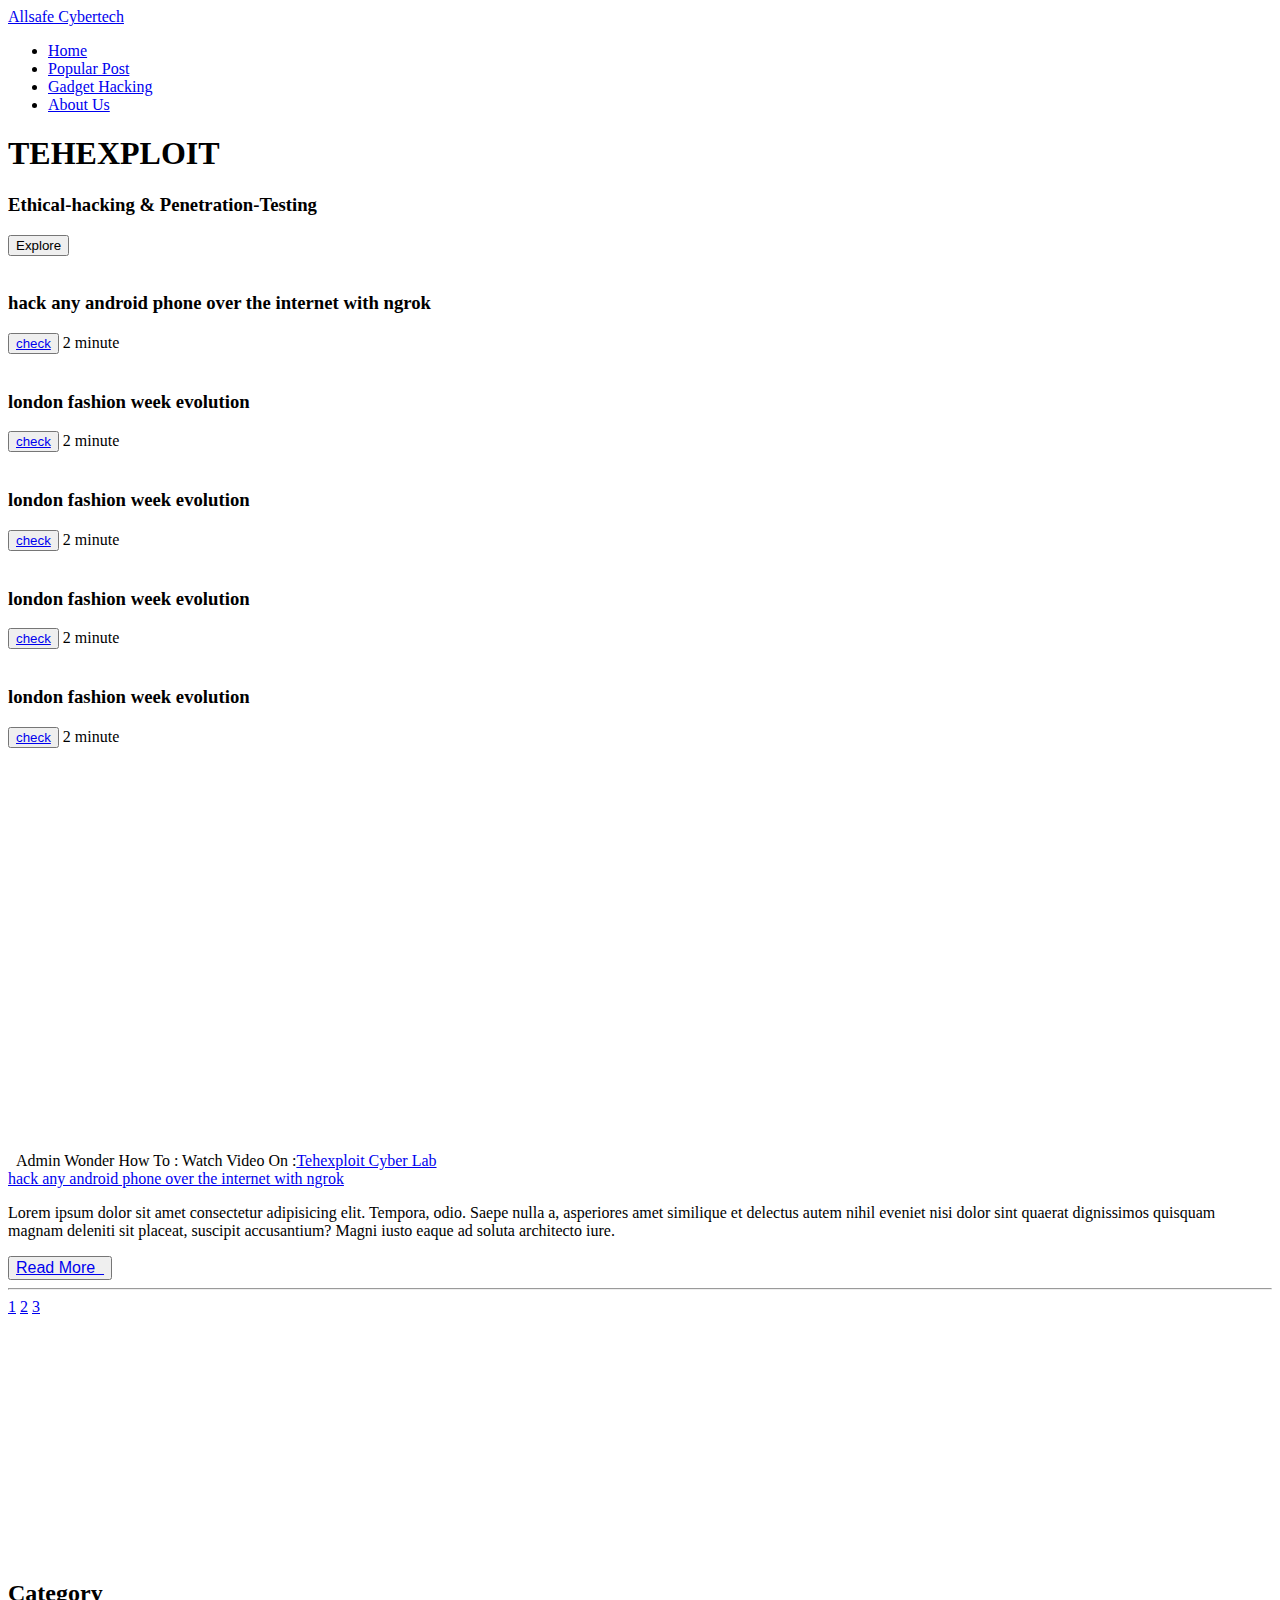
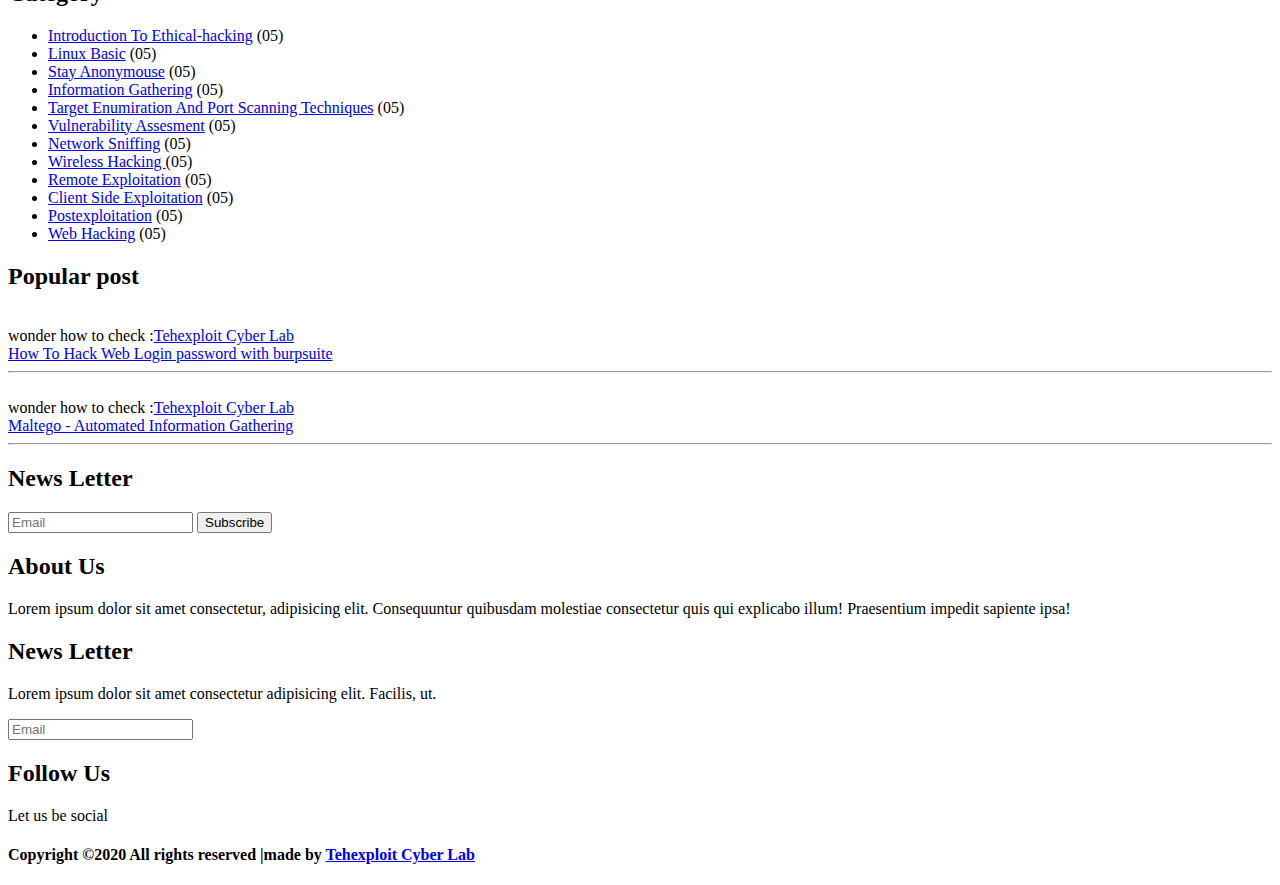
==== index.html @ 43267af2 "Add files via upload" ====
<!DOCTYPE html>
<html lang="en" dir="ltr">
  <head>
    <meta charset="utf-8">
    <meta name="viewport" content="width=device-width, initial-scale=1.0">
    <meta http-equiv="X-UA-Compatible" content="ie=edge">
    <meta name="fo-verify" content="7abdba86-5159-439b-ab2d-9c68c20a47df">
  	<title>Ethical-Penetration</title>
   <!-- <script type="text/javascript">
    var adfly_id = 23402023;
    var adfly_advert = 'int';
    var frequency_cap = 5;
    var frequency_delay = 5;
    var init_delay = 3;
    var popunder = true;
</script>-->
<!-- <script src="https://cdn.adf.ly/js/entry.js"></script>--->

    <!-- font awesome icon -->
    <link rel="stylesheet" href="./css/all.css">

    <!-- owl carousel -->
    <link rel="stylesheet" href="./css/owl.carousel.min.css">
    <link rel="stylesheet" href="./css/owl.theme.default.min.css">

       <!-- AOS library-->
    <link rel="stylesheet" href="./css/aos.css">
          <!-- AOS library -->

    <!-- custom styling -->
    <link rel="stylesheet" href="css/style.css">
  </head>

  <body>

<!-- navigation -->

<nav class="nav">
  <div class="nav-menu flex-row">
    <div class="nav-brand">
      <a href="####" class="text-gray"> Allsafe Cybertech</a>
    </div>
    <div class="toggle-collapse">
      <div class="toggle-icons">
        <i class="fas fa-bars"></i>
      </div>
    </div>
    <div class="">
      <ul class="nav-items">
        <li class="nav-link">
          <a href="./index.html">Home</a>
        </li>
        <li class="nav-link">
          <a href="./Popular Post.html">Popular Post</a>
        </li>
        <li class="nav-link">
          <a href="./Gadget Hacking.html">Gadget Hacking</a>
        </li>
        <li class="nav-link">
          <a href="###">About Us</a>
        </li>

      </ul>
    </div>
    <div class="social text-gray">
      <a href="##"><i class="fab fa-facebook-f"></i></a>
      <a href="##"><i class="fab fa-twitter"></i></a>
      <a href="##"><i class="fab fa-instagram"></i></a>
      <a href="##"><i class="fab fa-youtube"></i></a>
    </div>
  </div>
</nav>

<!-- end navigation-->



<main>
<!-- main site section-->

  <!--site title-->

<section class="site-title">
  <div class="site-background" data-aos="fade-up" data-aos-delay="100">
    <h1>TEHEXPLOIT</h1>
    <h3>Ethical-hacking & Penetration-Testing</h3>
    <button class="btn" type="button" name="button">Explore</button>
  </div>
</section>

  <!--site title-->

  <!-- blog carousel-->

  <section>
    <div class="blog">
      <div class="container">
        <div class="owl-carousel owl-theme blog-post">
          <div class="blog-content" data-aos="fade-right" data-aos-delay="200">
            <img src="./assets/222.jpg" alt="">
            <div class="blog-title">
              <h3>hack any android phone over the internet with ngrok</h3>
              <button class="btn btn-blog" type="button" name="button"><a href="../www.Tehexploit.com/popular post/hack any android phone over the internet with ngrok.html">check</a></button>
              <span>2 minute</span>
            </div>
          </div>
          <div class="blog-content" data-aos="fade-right" data-aos-delay="200">
            <img src="./assets/apple.png" alt="">
            <div class="blog-title">
              <h3>london fashion week evolution</h3>
              <button class="btn btn-blog" type="button" name="button"><a href="../www.Tehexploit.com/popular post">check</a></button>
              <span>2 minute</span>
            </div>
          </div>
          <div class="blog-content" data-aos="fade-right" data-aos-delay="200">
            <img src="./assets/apple.png" alt="">
            <div class="blog-title">
              <h3>london fashion week evolution</h3>
              <button class="btn btn-blog" type="button" name="button"><a href="../www.Tehexploit.com/popular post">check</a></button>
              <span>2 minute</span>
            </div>
          </div>
          <div class="blog-content" data-aos="fade-right" data-aos-delay="200">
            <img src="./assets/apple.png" alt="">
            <div class="blog-title">
              <h3>london fashion week evolution</h3>
              <button class="btn btn-blog" type="button" name="button"><a href="../www.Tehexploit.com/popular post">check</a></button>
              <span>2 minute</span>
            </div>
          </div>
          <div class="blog-content" data-aos="fade-right" data-aos-delay="200">
            <img src="./assets/apple.png" alt="">
            <div class="blog-title">
              <h3>london fashion week evolution</h3>
              <button class="btn btn-blog" type="button" name="button"><a href="../www.Tehexploit.com/popular post">check</a></button>
              <span>2 minute</span>
            </div>
          </div>
          <!-----<div class="blog-content" data-aos="fade-right" data-aos-delay="200">
            <img src="./assets/apple.png" alt="">
            <div class="blog-title">
              <h3>london fashion week evolution</h3>
              <button class="btn btn-blog" type="button" name="button"><a href="../www.Tehexploit.com/popular post">check</a></button>
              <span>2 minute</span>
            </div>
          </div>
          <div class="blog-content" data-aos="fade-right" data-aos-delay="200">
            <img src="./assets/apple.png" alt="">
            <div class="blog-title">
              <h3>london fashion week evolution</h3>
              <button class="btn btn-blog" type="button" name="button"><a href="../www.Tehexploit.com/popular post">check</a></button>
              <span>2 minute</span>
            </div>
          </div>----------------------------->
        </div>
        <div class="owl-navigation">
          <span class="owl-nav-prev"><i class="fas fa-long-arrow-alt-left"></i></span>
          <span class="owl-nav-next"><i class="fas fa-long-arrow-alt-right"></i></span>
        </div>
      </div>
    </div>
  </section>

  <!-- end blog carousel-->

  <!-------------------site content-->

  <section class="container">
    <div class="site-content">
      <div class="posts">
       <div class="post-content" data-aos="zoom-in" data-aos-delay="200">
         <div class="post-image">
           <div>
            <!--------<img src="./assets/111.jpg" class="img" alt="">------------>
            <iframe width="100%" height="400vh" src="https://www.youtube.com/embed/k6rZ6EYLwuI" frameborder="0" allow="accelerometer; autoplay; encrypted-media; gyroscope; picture-in-picture" allowfullscreen></iframe>
           </div>
           <div class="post-info flex-row">
            <span><i class="fas fa-user text-gray"></i>&nbsp;&nbsp;Admin</span>
            <span>Wonder How To : Watch Video On :<a href="https://www.youtube.com/channel/UCRQ6saeM1TpseITDvMnLBmg" target="blank">Tehexploit Cyber Lab <i class="fab fa-youtube"></i></a> </span>
           </div>
        </div>
        <div class="post-title">
          <a href="../www.Tehexploit.com/main post/hack any android phone over the internet with ngrok - Copy (2).html">hack any android phone over the internet with ngrok </a> 
          <P>Lorem ipsum dolor sit amet consectetur adipisicing elit. Tempora, odio. Saepe nulla a, 
            asperiores amet similique et delectus autem nihil eveniet nisi dolor sint quaerat dignissimos 
            quisquam magnam deleniti sit placeat, suscipit accusantium? Magni iusto eaque ad soluta architecto iure.
          </P>
          <button class="btn post-btn"><a href="../www.Tehexploit.com/main post/hack any android phone over the internet with ngrok - Copy (2).html" style="font-size: 1rem;">Read More &nbsp; <i class="fas fa-arrow-right"></i></a></button>
        </div>
       </div>
       <hr>
       <div class="pagination">
         <a href="##############"><i class="fas fa-chevron-left"></i></a>
         <a href="###################" class="pages">1</a>
         <a href="######################" class="pages">2</a>
         <a href="##################" class="pages">3</a>
         <a href="####################"><i class="fas fa-chevron-right"></i></a>
       </div>
        <iframe style="width:120px;height:240px;" marginwidth="0" marginheight="0" scrolling="no" frameborder="0" src="//ws-na.amazon-adsystem.com/widgets/q?ServiceVersion=20070822&OneJS=1&Operation=GetAdHtml&MarketPlace=US&source=ac&ref=tf_til&ad_type=product_link&tracking_id=tehexploit-20&marketplace=amazon&region=US&placement=B01NA80JML&asins=B01NA80JML&linkId=f169250d223e73e5025ab725f69798c5&show_border=true&link_opens_in_new_window=true&price_color=333333&title_color=0066c0&bg_color=ffffff">
    </iframe>
      </div>
      
      <aside class="sidebar">
       <div class="category">
         <h2>Category</h2>
         <ul class="category-list">
           <li class="list-items">
            <a href="./introduction to hacking.html">Introduction To Ethical-hacking</a>
            <span>(05)</span>
          </li>
           <li class="list-items" data-aos="fade-left" data-aos-delay="100">
             <a href="./linux basic.html">Linux Basic</a>
             <span>(05)</span>
           </li>
           <li class="list-items"  data-aos="fade-left" data-aos-delay="200">
             <a href="./stay anonymous.html">Stay Anonymouse</a>
             <span>(05)</span>
           </li>
           <li class="list-items"  data-aos="fade-left" data-aos-delay="300">
             <a href="./information gathering.html">Information Gathering</a>
             <span>(05)</span>
           </li>
           <li class="list-items"  data-aos="fade-left" data-aos-delay="400">
             <a href="./target enumeration and port scanning techniques.html">Target Enumiration And Port Scanning Techniques</a>
             <span>(05)</span>
           </li>
           <li class="list-items"  data-aos="fade-left" data-aos-delay="500">
             <a href="./vulnerability assesment.html">Vulnerability Assesment</a>
             <span>(05)</span>
           </li>
           <li class="list-items"  data-aos="fade-left" data-aos-delay="500">
             <a href="./network sniffing.html">Network Sniffing</a>
             <span>(05)</span>
           </li>
           <li class="list-items"  data-aos="fade-left" data-aos-delay="500">
             <a href="./wireless hacking.html">Wireless Hacking </a>
             <span>(05)</span>
           </li>
           <li class="list-items"  data-aos="fade-left" data-aos-delay="500">
             <a href="./remote exploitation.html">Remote Exploitation</a>
             <span>(05)</span>
           </li>
           <li class="list-items"  data-aos="fade-left" data-aos-delay="500">
             <a href="./Client side attack.html">Client Side Exploitation</a>
             <span>(05)</span>
           </li>
           <li class="list-items"  data-aos="fade-left" data-aos-delay="500">
             <a href="./postexploitation.html">Postexploitation</a>
             <span>(05)</span>
           </li>
           <li class="list-items"  data-aos="fade-left" data-aos-delay="500">
             <a href="./web hacking.html">Web Hacking</a>
             <span>(05)</span>
           </li>
         </ul>
       </div>
       <div class="popular-post">
         <h2>Popular post</h2>
         <div class="post-content"  data-aos="flip-up" data-aos-delay="200">
          <div class="post-image">
            <div>
             <img src="./assets/111.jpg" class="img" alt="">
            </div>
            <div class="post-info flex-row">
              <span>wonder how to check :<a href="https://www.youtube.com/channel/UCRQ6saeM1TpseITDvMnLBmg" target="blank">Tehexploit Cyber Lab <i class="fab fa-youtube"></i></a> </span>
              <!------<span><i class="fas fa-calendar-alt text-gray">&nbsp;&nbsp;january 14,2020</i></span>
              <span>2 commments</span>----------->
            </div>
         </div>
         <div class="post-title">
           <a href="../www.Tehexploit.com/popular post/#">How To Hack Web Login password with burpsuite</a>
         </div>
        </div>
        <hr>
         <div class="post-content" data-aos="flip-up" data-aos-delay="200">
          <div class="post-image">
            <div>
             <img src="./assets/111.jpg" class="img" alt="">
            </div>
            <div class="post-info flex-row">
              <span>wonder how to check :<a href="https://www.youtube.com/channel/UCRQ6saeM1TpseITDvMnLBmg" target="blank">Tehexploit Cyber Lab <i class="fab fa-youtube"></i></a> </span>
              <!------<span><i class="fas fa-calendar-alt text-gray">&nbsp;&nbsp;january 14,2020</i></span>
              <span>2 commments</span>----------->
            </div>
         </div>
         <div class="post-title">
           <a href="../www.Tehexploit.com/popular post/#">Maltego - Automated Information Gathering</a>
         </div>
        </div>
        <hr>
        </div>
        <div class="newsletter" data-aos="fade-up" data-aos-delay="300">
          <h2>News Letter</h2>
          <div class="form-element">
           <input type="text" class="input-element" placeholder="Email">
           <button class="btn form-btn">Subscribe</button> 
          </div>
        </div> 
        <div id="amzn-assoc-ad-c5bdf389-83ca-4e3e-b3a1-3b0ad34e2121"></div><script async src="//z-na.amazon-adsystem.com/widgets/onejs?MarketPlace=US&adInstanceId=c5bdf389-83ca-4e3e-b3a1-3b0ad34e2121"></script>
        <!-------------<div class="popular-tags">
          <h2>Popular Tags</h2>
          <div class="tags flex-row">
            <span class="tag" data-aos="flip-up" data-aos-delay="100">sofware</span>
            <span class="tag" data-aos="flip-up" data-aos-delay="200">sofware</span>
            <span class="tag" data-aos="flip-up" data-aos-delay="300">sofware</span>
            <span class="tag" data-aos="flip-up" data-aos-delay="400">sofware</span>
            <span class="tag" data-aos="flip-up" data-aos-delay="500">sofware</span>
            <span class="tag" data-aos="flip-up" data-aos-delay="600">sofware</span>
          </div>--------------->
        </div>
      </aside>
    </div>
  </section>

</main>

<!-- end end main site section-->

<!------------footer-->

<footer class="footer">
  <div class="container">
    <div class="about-us" data-aos="flip-up" data-aos-delay="200">
     <h2> About Us</h2>
     <p>Lorem ipsum dolor sit amet consectetur, adipisicing elit. Consequuntur quibusdam molestiae consectetur quis qui explicabo illum! Praesentium impedit sapiente ipsa!</p>
    </div>
    <div class="newsletter">
      <h2>News Letter</h2>
      <p>Lorem ipsum dolor sit amet consectetur adipisicing elit. Facilis, ut.</p>
      <div class="form-element">
        <input type="text" placeholder="Email"><span class=""><i class="fas fa-chevron-right"></i></span>
      </div>
    </div>
    <!----------<div class="instagram" data-aos="flip-up" data-aos-delay="200">
      <h2>Instagram</h2>
      <div class="flex-row">
        <img src="./assets/3757c30a762387b.jpg" alt="">
        <img src="./assets/3757c30a762387b.jpg" alt="">
        <img src="./assets/3757c30a762387b.jpg" alt="">
      </div>
      <div class="flex-row">
        <img src="./assets/3757c30a762387b.jpg" alt="">
        <img src="./assets/3757c30a762387b.jpg" alt="">
        <img src="./assets/3757c30a762387b.jpg" alt="">
      </div>
    </div>--------->
    <div class="follow" data-aos="flip-up" data-aos-delay="200">
      <h2>Follow Us</h2>
      <p>Let us be social</p>
      <div>
        <i class="fab fa-facebook-f"></i>
        <i class="fab fa-youtube"></i>
        <i class="fab fa-instagram"></i>
        <i class="fab fa-twitter"></i>
      </div>
    </div>
  </div>
    <div class="rights flex-row">
      <h4 class="text-gray">
        Copyright ©2020 All rights reserved |made by 
        <a href="www.youtube.com/tehexploitcyberlab" target="blank">Tehexploit Cyber Lab <i class="fab fa-youtube"></i></a> 
      </h4>
    </div>
<div class="move-up">
  <span><i class="fas fa-arrow-circle-up fa-2x"></i></span>
</div>
</footer>

<!----------------------footer end-->
  <script type="text/javascript">
    var adfly_id = 23402023;
    var popunder_frequency_delay = 0;
    var adfly_google_compliant = false;
</script>
<script src="https://cdn.adf.ly/js/display.js"></script>
  
<!-------google AdSense------>
<script data-ad-client="ca-pub-3960976338779318" async src="https://pagead2.googlesyndication.com/pagead/js/adsbygoogle.js"></script>

<!-----------google AdSense--------->

<!--jquery library file-->
<script src="./js/jquery3.4.1.min.js" charset="utf-8"></script>

<!--owl carousele js-->
<script src="./js/owl.carousel.min.js"></script>

<!-- AOS library-->
<script src="./js/aos.js"></script>

<!-- custom javascript file-->
<script src="./js/main.js" charset="utf-8"></script>
  
  <script type="text/javascript">
    var ouo_token = '4rjrHTOi';
    var domains = ['depositfiles.com', 'rapidshare.com', 'uploading.com', 'uploadable.ch', 'letitbit.net', 'turbobit.net']; 
</script>
<script src="//cdn.ouo.io/js/full-page-script.js"></script>

  </body>
</html>
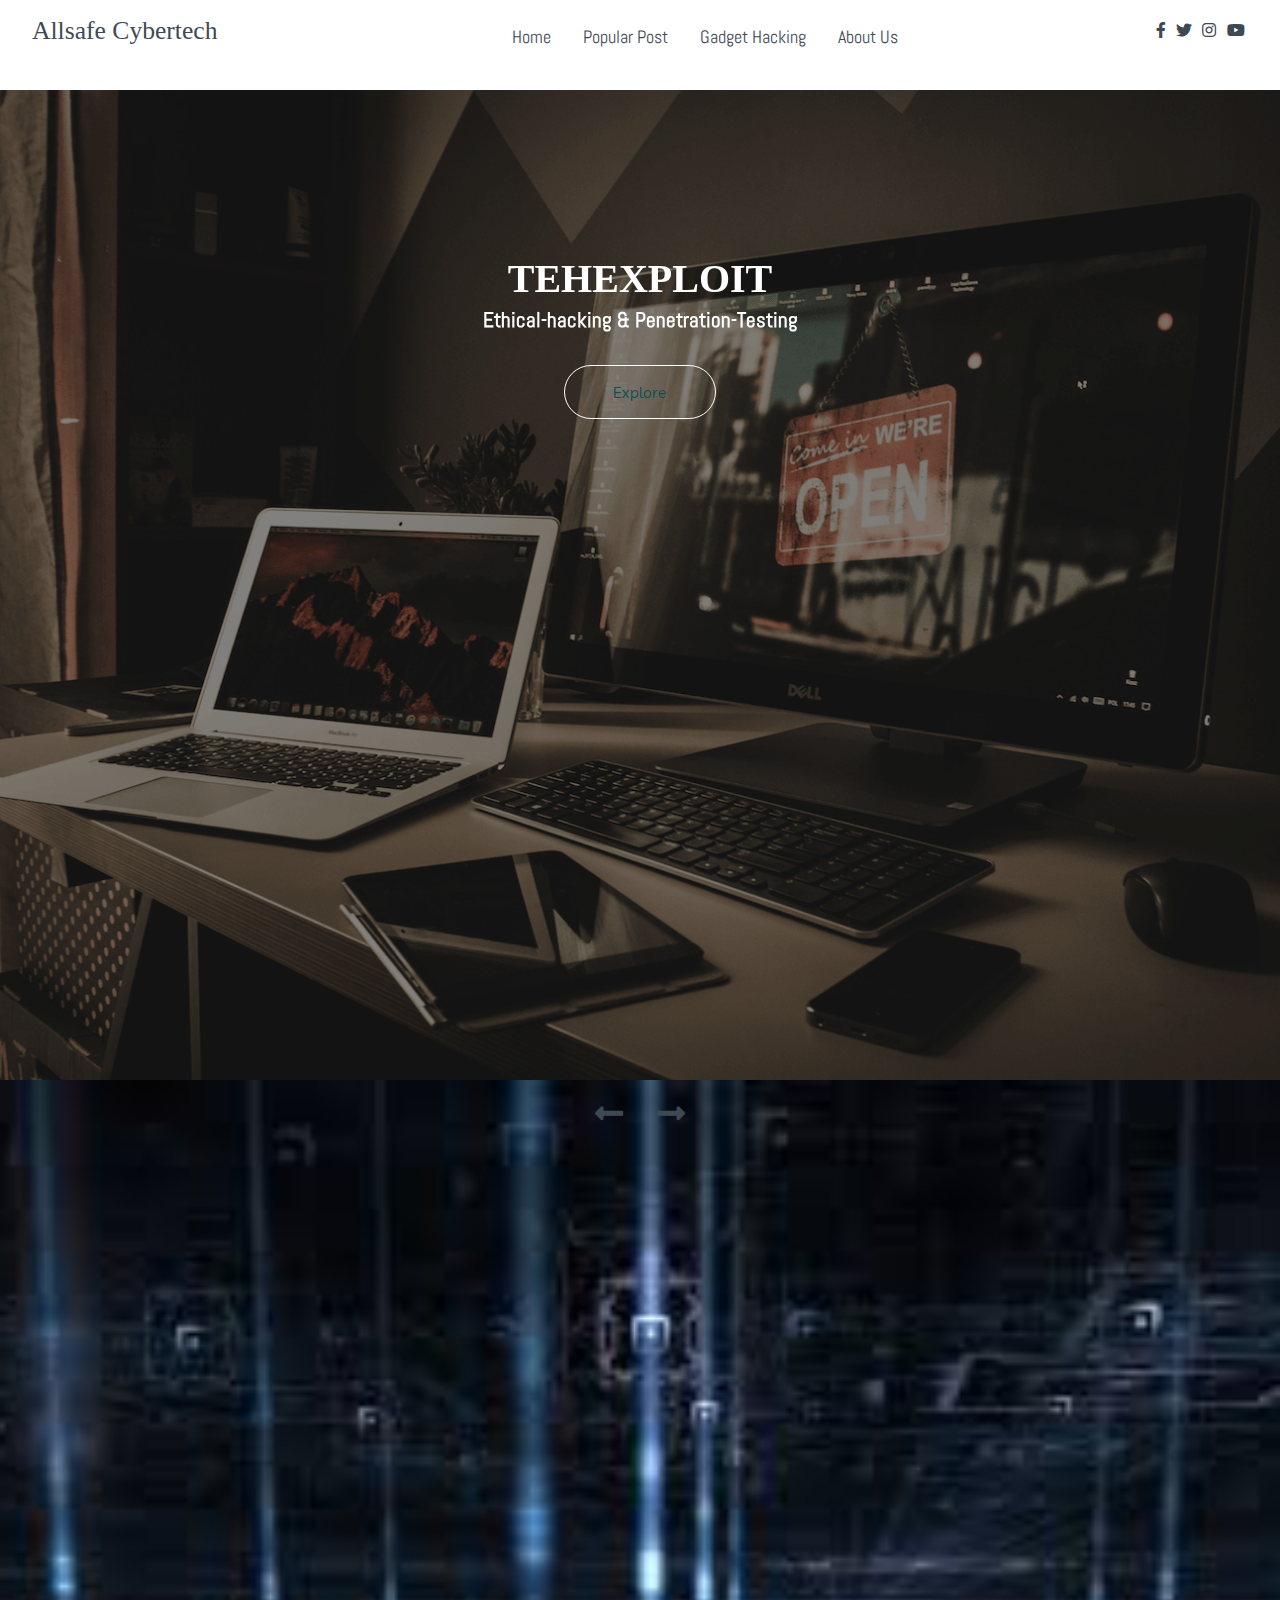
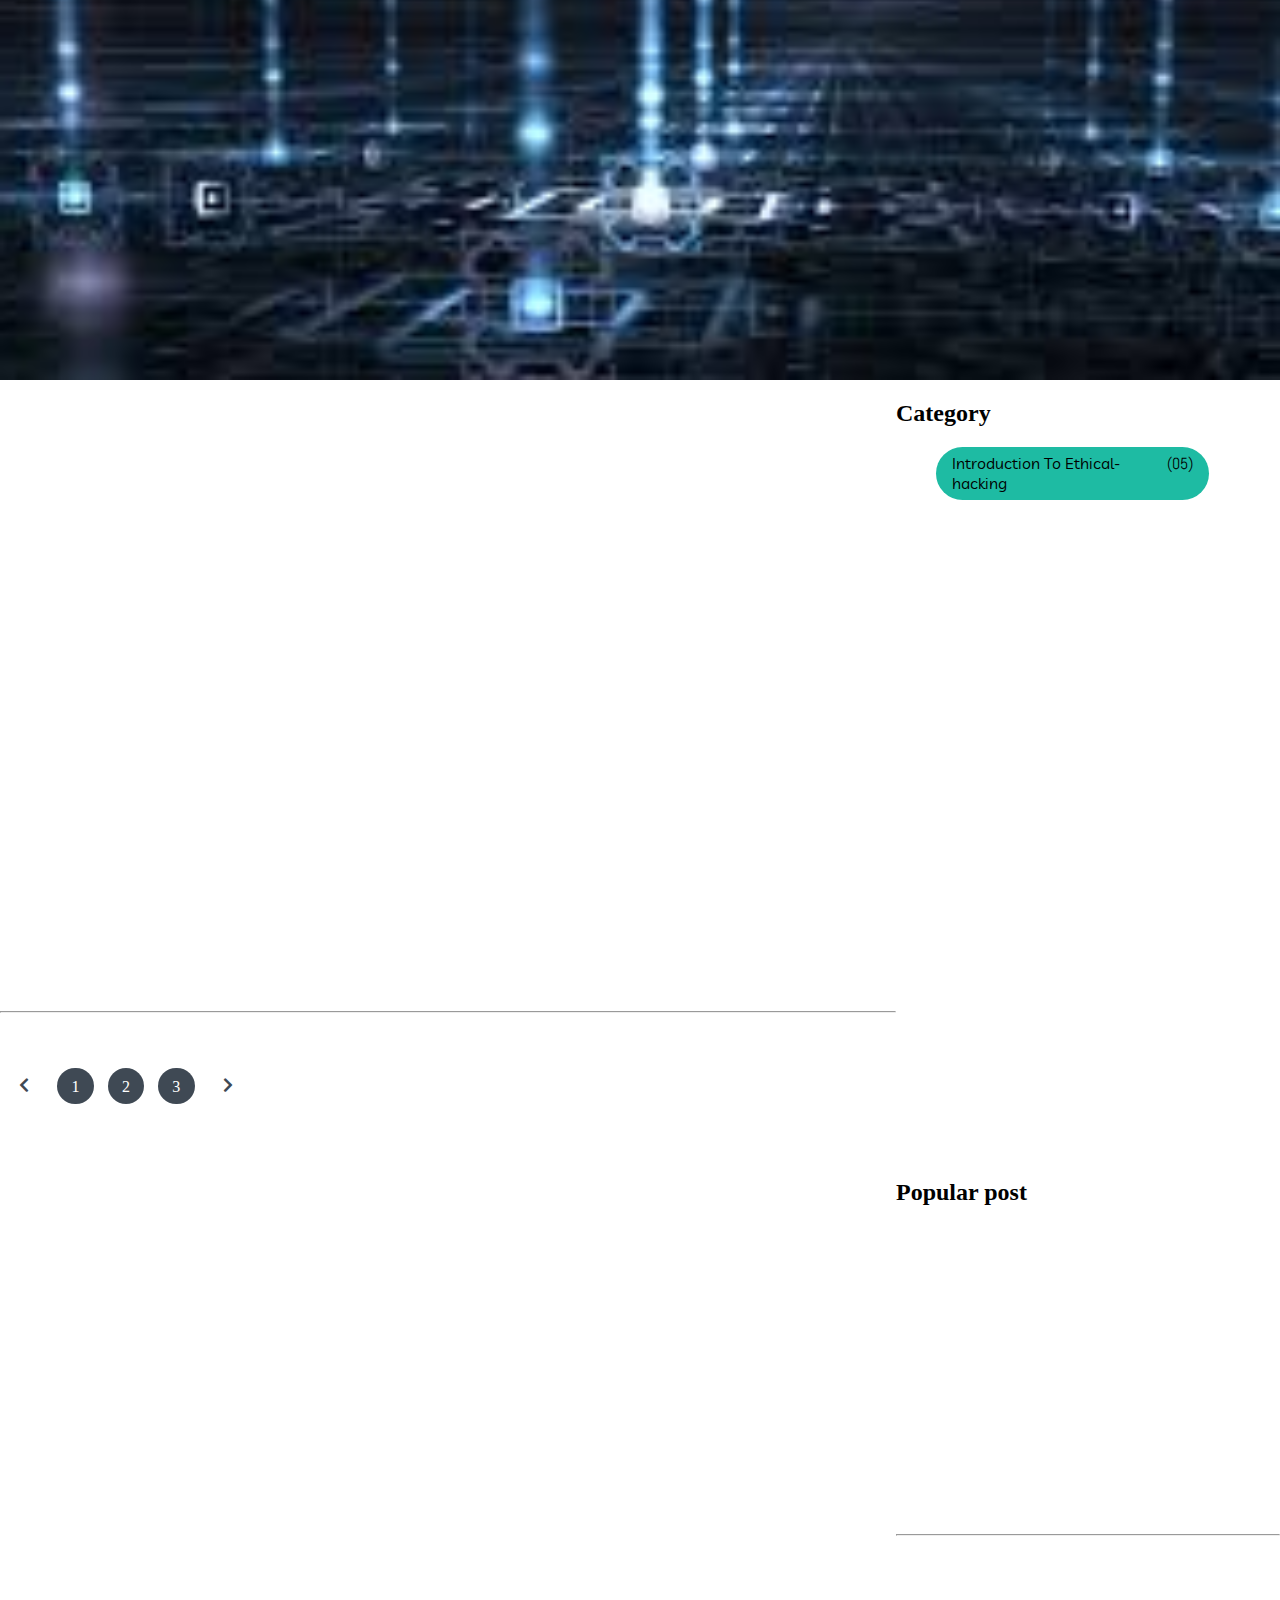
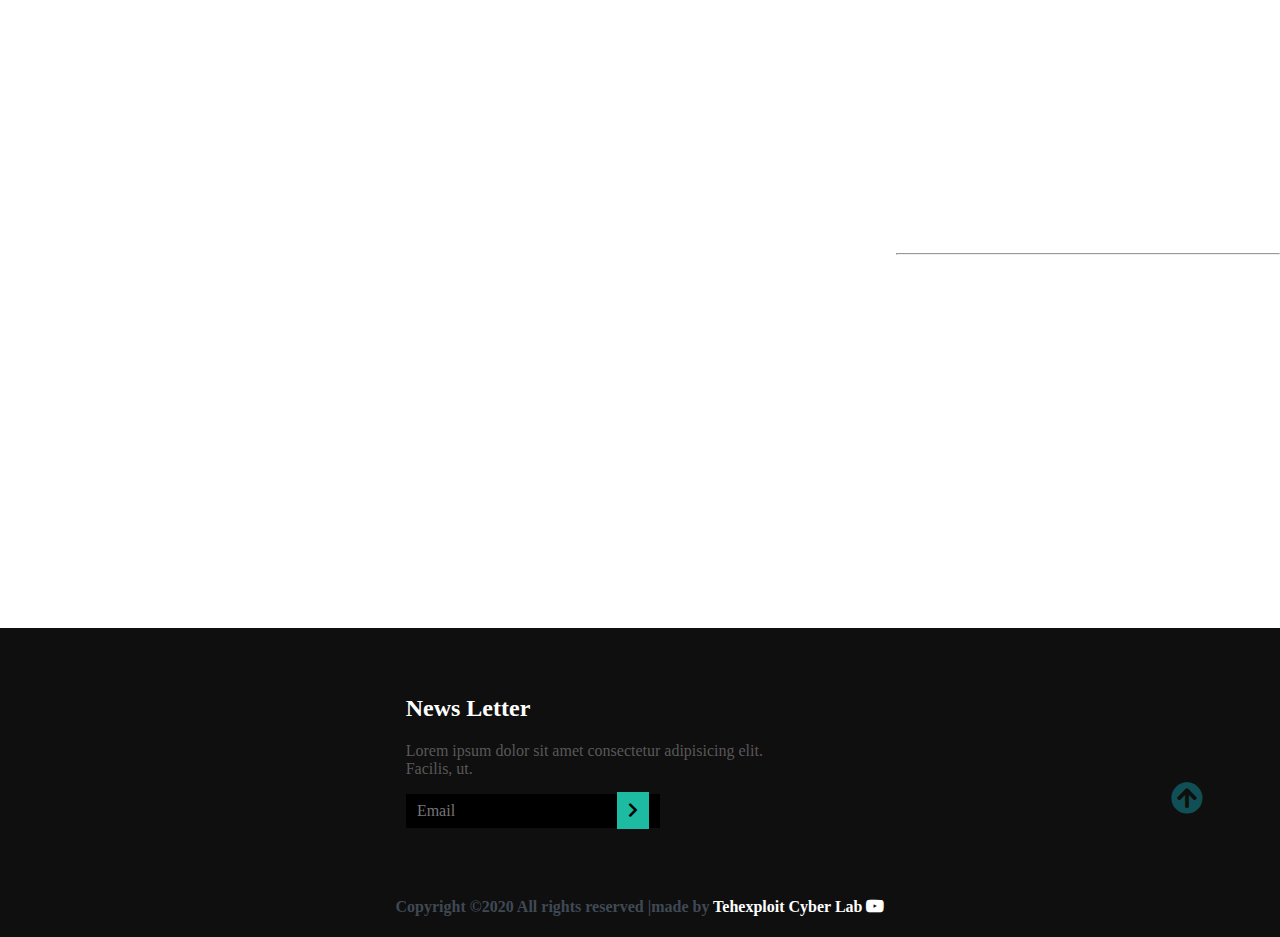
==== commit 17067cf5: "index.html" ====
--- a/index.html
+++ b/index.html
@@ -29,6 +29,7 @@
 
     <!-- custom styling -->
     <link rel="stylesheet" href="css/style.css">
+    <script data-ad-client="ca-pub-3537917667594750" async src="https://pagead2.googlesyndication.com/pagead/js/adsbygoogle.js"></script>
   </head>
 
   <body>
@@ -66,7 +67,7 @@
       <a href="##"><i class="fab fa-facebook-f"></i></a>
       <a href="##"><i class="fab fa-twitter"></i></a>
       <a href="##"><i class="fab fa-instagram"></i></a>
-      <a href="##"><i class="fab fa-youtube"></i></a>
+      <a href="https://www.youtube.com/channel/UCJuYVS6YKlcHRz4DvdNzzJg"><i class="fab fa-youtube"></i></a>
     </div>
   </div>
 </nav>
@@ -351,7 +352,7 @@
         <i class="fab fa-facebook-f"></i>
         <i class="fab fa-youtube"></i>
         <i class="fab fa-instagram"></i>
-        <i class="fab fa-twitter"></i>
+        <i class="fab fa-twitter">https://www.youtube.com/channel/UCJuYVS6YKlcHRz4DvdNzzJg</i>
       </div>
     </div>
   </div>
@@ -376,7 +377,7 @@
   
 <!-------google AdSense------>
 <script data-ad-client="ca-pub-3960976338779318" async src="https://pagead2.googlesyndication.com/pagead/js/adsbygoogle.js"></script>
-
+<script data-ad-client="ca-pub-3537917667594750" async src="https://pagead2.googlesyndication.com/pagead/js/adsbygoogle.js"></script>
 <!-----------google AdSense--------->
 
 <!--jquery library file-->
--- a/css/style.css
+++ b/css/style.css
@@ -0,0 +1,620 @@
+
+@import url('../css/fonts.css');
+
+html,body{
+  margin:0%;
+  box-sizing: border-box;
+  overflow-x: hidden;
+}
+
+/*----------variable----------*/
+
+:root{
+
+  /*----------theme color----------*/
+  --text-gray: #3f4954;
+  --green: #1EBBA3;
+  --text-light: #686666da;
+  --bg-color: #0f0f0f;
+  --white: #ffffff;
+  --midnight: #104f55;
+
+  /*----------gradient color----------*/
+  --sky: linear-gradient(120deg,#a1c4fd 0%,#c2e9fb 100%);
+
+  /*----------theme font family----------*/
+--Abel:'Abel', cursive;
+--Anton:'Anton',cursive;
+--Josefin:'Josefin',cursive;
+--Lexend:'Lexend',cursive;
+--Livvic:'Livvic',cursive;
+
+
+
+}
+
+/*----------global class----------*/
+
+b{
+  font-size: 3rem;
+  color: var(--green);
+}
+
+a{
+  text-decoration: none;
+  color: var(--text-gray);
+}
+
+.flex-row{
+  display: flex;
+  flex-direction: row;
+  flex-wrap: wrap;
+}
+
+ul{
+  list-style-type: none;
+}
+
+h1{
+  font-family: var(--Lexend);
+  font-size: 2.5rem;
+}
+
+h2{
+  font-family: var(--Lexend);
+}
+
+h3{
+  font-family: var(--Abel);
+  font-size: 1.3rem;
+}
+
+button.btn{
+  border: none;
+  border-radius: 2rem;
+  padding: 1rem 3rem;
+  font-size: 1rem;
+  font-family: var(--Livvic);
+  cursor: pointer;
+}
+
+span{
+  font-family: var(--Abel);
+  font-size: rem;
+}
+
+.container{
+  margin: o 5vw;
+}
+
+.text-gray{
+color: var(--text-gray);
+}
+
+p{
+  font-family: var(--Lexend);
+  color: var(--text-light);
+  font-size: 1rem;
+}
+
+/*----------global class----------*/
+
+/*----------navbar----------*/
+
+.nav{
+  background:/**/white;
+  padding: 0 2rem;
+  height: 0rem;
+  min-height: 10vh;
+  overflow: hidden;
+  transition: height 1s ease-in-out;
+}
+
+.nav .nav-menu{
+  justify-content: space-between;
+}
+
+.nav .toggle-collapse{
+  position: absolute;
+  top: 0%;
+  width: 90%;
+  cursor: pointer;
+  display: none;
+}
+
+.nav .toggle-collapse .toggle-icons{
+  display: flex;
+  justify-content: flex-end;
+  padding: 1.7rem 0;
+}
+
+.nav .toggle-collapse .toggle-icons i{
+  font-size: 1.4rem;
+  color: var(--text-gray);
+}
+
+.collapse{
+  height: 30rem;
+}
+
+.nav .nav-items{
+  display: flex;
+  margin: 0;
+}
+
+.nav .nav-items .nav-link{
+  padding: 1.6rem 1rem;
+  font-size: 1.1rem;
+  position: relative;
+  font-family:var(--Abel);
+  font-size: 1.1rem;
+}
+
+.nav .nav-items .nav-link:hover{
+  background-color: var(--green);
+}
+
+.nav .nav-items .nav-link:hover a{
+  color: var(--white);
+}
+
+.nav .nav-brand a{
+  font-size: 1.6rem;
+  padding: 1rem 0;
+  display: block;
+  font-family:var(--Lexend);
+  font-size: 1.6rem;
+}
+
+.nav .social{
+ padding: 1.4rem 0;
+}
+
+.nav .social i{
+  padding: 0 .2rem;
+}
+
+.nav .social i:hover{
+  color: #a1c4cf;
+}
+/*----------end navbar----------*/
+
+/*----------main content----------*/
+
+/*----------site title----------*/
+
+main .site-title{
+  background: url('../assets/computers.png');
+  background-size: cover;
+  height: 110vh;
+  display: flex;
+  justify-content: center;
+
+}
+
+main .site-title .site-background{
+  padding-top: 10rem;
+  text-align: center;
+  color: var(--white);
+}
+
+main .site-title h1,h3{
+  margin: .3rem;
+}
+
+main .site-title .btn{
+  margin: 1.7rem;
+  color: var(--midnight);
+  background: transparent;
+  border: 1px solid var(--white);
+}
+
+main .site-title .btn:hover{
+  background: var(--green);
+
+}
+
+/*----------end site title----------*/
+
+/*----------blog carousel----------*/
+
+ main .blog{
+   background:url('../assets/images.jpg');
+   background-color: ;
+   background-repeat: no-repeat;
+   background-position: right;
+   height:100vh ;
+   width: 100%;
+   background-size:cover ;
+ }
+
+ main .blog .blog-post{
+   padding-top: 6rem;
+ }
+
+ main .blog-post .blog-content{
+   background-color: transparent;
+   color: var(--white);
+   display: flex;
+   flex-direction: column;
+   text-align: center;
+   width: 80%;
+   margin: 3rem 2rem;
+   box-shadow: 0 11rem 20px rgb(0, 0, 0.2);
+   
+ }
+
+ main .blog-content .blog-title{
+   padding: 2rem 0;
+
+ }
+
+ main .blog-content .btn-blog{
+   padding: .7rem 2rem;
+   background: var(--green);
+     margin: .5rem;
+     outline: none;
+ }
+
+ main .blog-content span{
+   display: block;
+ }
+
+ section .container .owl-nav{
+   position: absolute;
+   top: 0%;
+   margin:0 auto;
+   width: 100%;
+ }
+
+.owl-nav .owl-prev .owl-nav-prev,
+.owl-nav .owl-next .owl-nav-next{
+  color: var(--text-gray);
+  background: transparent;
+  font-size: 2rem;
+}
+
+.owl-theme .owl-nav [class*='owl-']:hover{
+  background: transparent;
+  color: var(--text-gray);
+}
+
+.owl-theme .owl-nav [class*='owl-']{
+  outline: none;
+}
+
+/*----------end blog couro---------*/
+
+/*---------site content----------*/
+
+main .site-content{
+  display: grid;
+  grid-template-columns: 70% 30%;
+}
+
+main .post-content{
+  width:100% ;
+  /*margin-bottom: 5rem;*/
+}
+
+main .site-content .post-content > .post-image, .post-title{
+  padding: 1rem 2rem;
+  position: relative;
+}
+
+main .site-content .post-content > .post-image .post-info{
+  background: var(--green);
+  padding: 1rem;
+  position: absolute;
+  bottom: 0%;
+  left: 15vw;
+  border-radius: 3rem;
+
+}
+
+main .site-content .post-content > .post-image > div{
+  overflow: hidden;
+}
+
+main .site-content .post-content > .post-image .img{
+  width: 100%;
+  height: ;
+  transition: all 1s ease;
+} 
+
+main .site-content .post-content > .post-image .img:hover{
+  transform: scale(1.3);
+}
+
+main .site-content .post-content > .post-image .post-info span{
+  margin: 0rem .5rem;
+  font-size: large;
+}
+
+main .post-content .post-title a{
+  font-family: var(--Lexend);
+  font-size: 1.5rem;
+}
+
+main .post-content .post-title p{
+  color: black;
+  font-family: var(--Anton);
+}
+
+main .site-content .post-content .post-title .post-btn{
+  border-radius: 0;
+  padding: .7rem 1.5rem;
+  background: var(--green);
+}
+
+.site-content .pagination{
+  justify-content: center;
+  color:var(--text-gray);
+  margin: 4rem 0;
+}
+
+main .site-content .pagination a{
+  padding: .6rem .9rem;
+  border-radius: 2rem;
+  margin: 0 .3rem;
+  font-family: var(--Lexend);
+}
+
+main .site-content .pagination .pages{
+  background: var(--text-gray);
+  color: var(--white);
+}
+
+/*---------site content----------*/
+
+/*---------side bar----------*/
+
+.site-content > .sidebar .category-list{
+  font-family: var(--Livvic);
+
+}
+
+.site-content > .sidebar .category-list .list-items{
+  background: var(--green);
+  padding: .4rem 1rem;
+  margin: .8rem 0;
+  border-radius: 3rem;
+  width: 70%;
+  display: flex;
+  justify-content: space-between;
+
+}
+
+.site-content > .sidebar .category-list .list-items a{
+  color: black;
+}
+
+.site-content .sidebar .popular-post .post-content{
+  padding: 1rem 0;
+}
+
+.site-content .sidebar .popular-post h2{
+  padding-top: 8rem;
+}
+
+.site-content .sidebar .popular-post .post-info{
+  padding-top: .4rem .1rem !important;
+  bottom: 0rem !important;
+  left: 1.5rem !important;
+  border-radius: 0rem !important;
+  background: var(--white) !important;
+}
+
+.site-content .sidebar .popular-post .post-info a{
+  color: blue;
+}
+
+.site-content .sidebar .popular-post .post-info a:hover{
+  color: var(--green);
+}
+
+.site-content .sidebar .popular-post .post-title a{
+  font-size: 1rem;
+  font-family: var(--Abel);
+}
+
+.site-content .sidebar .popular-post .post-title a:hover{
+  color: var(--green);
+}
+
+.site-content .sidebar .newsletter{
+  padding-top: 10rem;
+}
+
+.site-content .sidebar .newsletter .form-element{
+  padding: .5rem 2rem;
+}
+
+.site-content .sidebar .newsletter .input-element{
+  width: 80%;
+  height: 1.9rem;
+  padding: .3rem .5rem;
+  font-family: var(--Lexend);
+  font-size: 1rem;
+
+}
+
+.site-content .sidebar .newsletter .form-btn{
+  border-radius: 0;
+  padding: .8rem 32%;
+  margin: 1rem 0;
+  background: var(--green);
+}
+
+.site-content .sidebar .popular-tags{
+  padding: 5rem 0;
+}
+
+.site-content .sidebar .popular-tags .tags .tag{
+  background: var(--green);
+  padding: .4rem 1rem;
+  border-radius: 3rem;
+  margin: .4rem .6rem;
+}
+
+
+/*---------end side bar----------*/
+
+/*----------end main contentr----------*/
+
+
+/*---------------footer------------*/
+
+footer.footer{
+  height: 100%;
+  background: var(--bg-color);
+  position: relative;
+}
+
+footer.footer .container{
+  display: grid;
+  grid-template-columns: repeat(3, 1fr);
+}
+
+footer.footer .container > div{
+  flex-grow: 1;
+  flex-basis: 0;
+  padding: 3rem .9rem ;
+}
+
+footer.footer .container h2{
+  color: var(--white);
+}
+
+footer.footer .newsletter .form-element{
+  background: black;
+  display: inline-block;
+}
+
+footer.footer .newsletter .form-element input{
+  padding: .5rem .7rem;
+  border: none;
+  background: transparent;
+  color: white;
+  font-family: var(--Josefin);
+  font-size: 1rem;
+  width: 74%;
+}
+
+footer.footer .newsletter .form-element span{
+  background: var(--green);
+  padding: .5rem .7rem;
+  cursor: pointer;
+}
+
+footer.footer .instagram div > img{
+  display: inline-block;
+  width: 25%;
+  height: 50%;
+  margin: .3rem .4rem;
+}
+
+footer.footer .follow div i{
+  color:var(--white);
+  padding: 0 .4rem;
+}
+
+footer.footer .rights{
+  justify-content: center;
+  font-family: var(--Josefin);
+}
+
+footer.footer .rights h4 a{
+  color: white;
+}
+
+footer.footer .move-up{
+  position: absolute;
+  right: 6%;
+  top: 50%;
+}
+
+footer.footer .move-up span{
+  color: var(--midnight);
+}
+
+footer.footer .move-up span:hover{
+  color: var(--white);
+  cursor: pointer;
+}
+
+/*---------------footer------------*/
+
+/*----------viewport less than or equall to 1130px----------*/
+
+@media only screen and (max-width:750px){
+  .site-content .post-content > .post-image .post-info{
+    left: 2rem !important;
+    bottom: 1.2rem !important;
+    border-radius: 0% !important;
+
+  }
+
+  .site-content .sidebar .popular-post .post-info{
+    display: none !important;
+  }
+
+  footer.footer .container{
+    grid-template-columns: repeat(2, 1fr);
+
+  }
+
+}
+
+/*----------viewport less than or equall to 1130px----------*/
+
+/*----------viewport less than or equall to 750px----------*/
+@media only screen and (max-width:750px){
+  .nav{
+    background: white;
+  }
+  .nav .nav-menu, .nav .nav-items{
+    flex-direction: column;
+  }
+  .nav .toggle-collapse{
+    display:initial;
+  }
+
+  main .site-content{
+    grid-template-columns: 100%;
+  }
+
+  footer.footer .container{
+    grid-template-columns: repeat(1, 1fr);
+  }
+
+}
+/*----------viewport less than or equall to 750px----------*/
+
+/*----------viewport less than or equall to 520px----------*/
+
+@media only screen and (max-width:520px){
+  main .blog{
+    height: 125vh;
+  }
+
+  .site-content .post-content > .post-image .post-info{
+    display: none;
+  }
+
+  footer.footer .container > div{
+    padding: 1rem .9rem 1 !important;
+  }
+
+  footer .rights{
+    padding: 0 1.4rem;
+    text-align: center;
+  }
+
+  nav .toggle-collapse{
+    width: 80% !important;
+  }
+
+}
+
+/*----------viewport less than or equall to 520px----------*/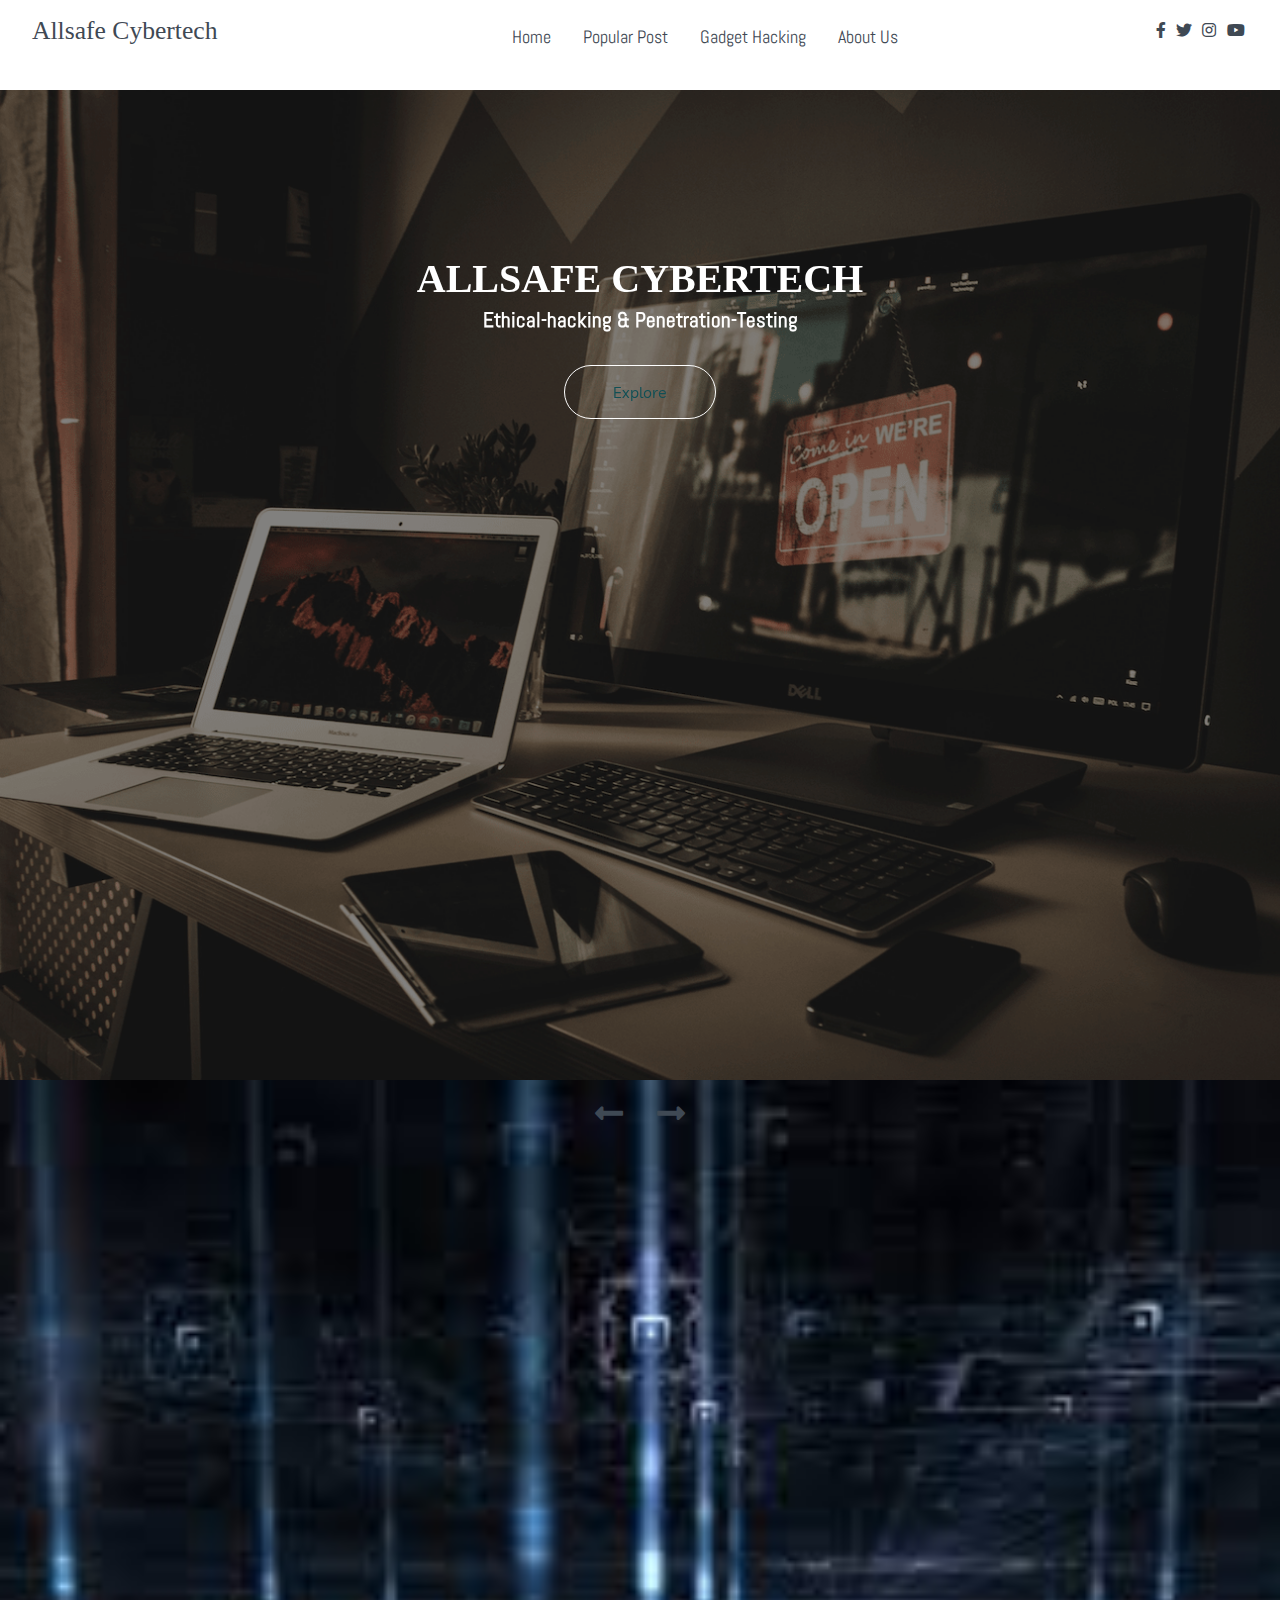
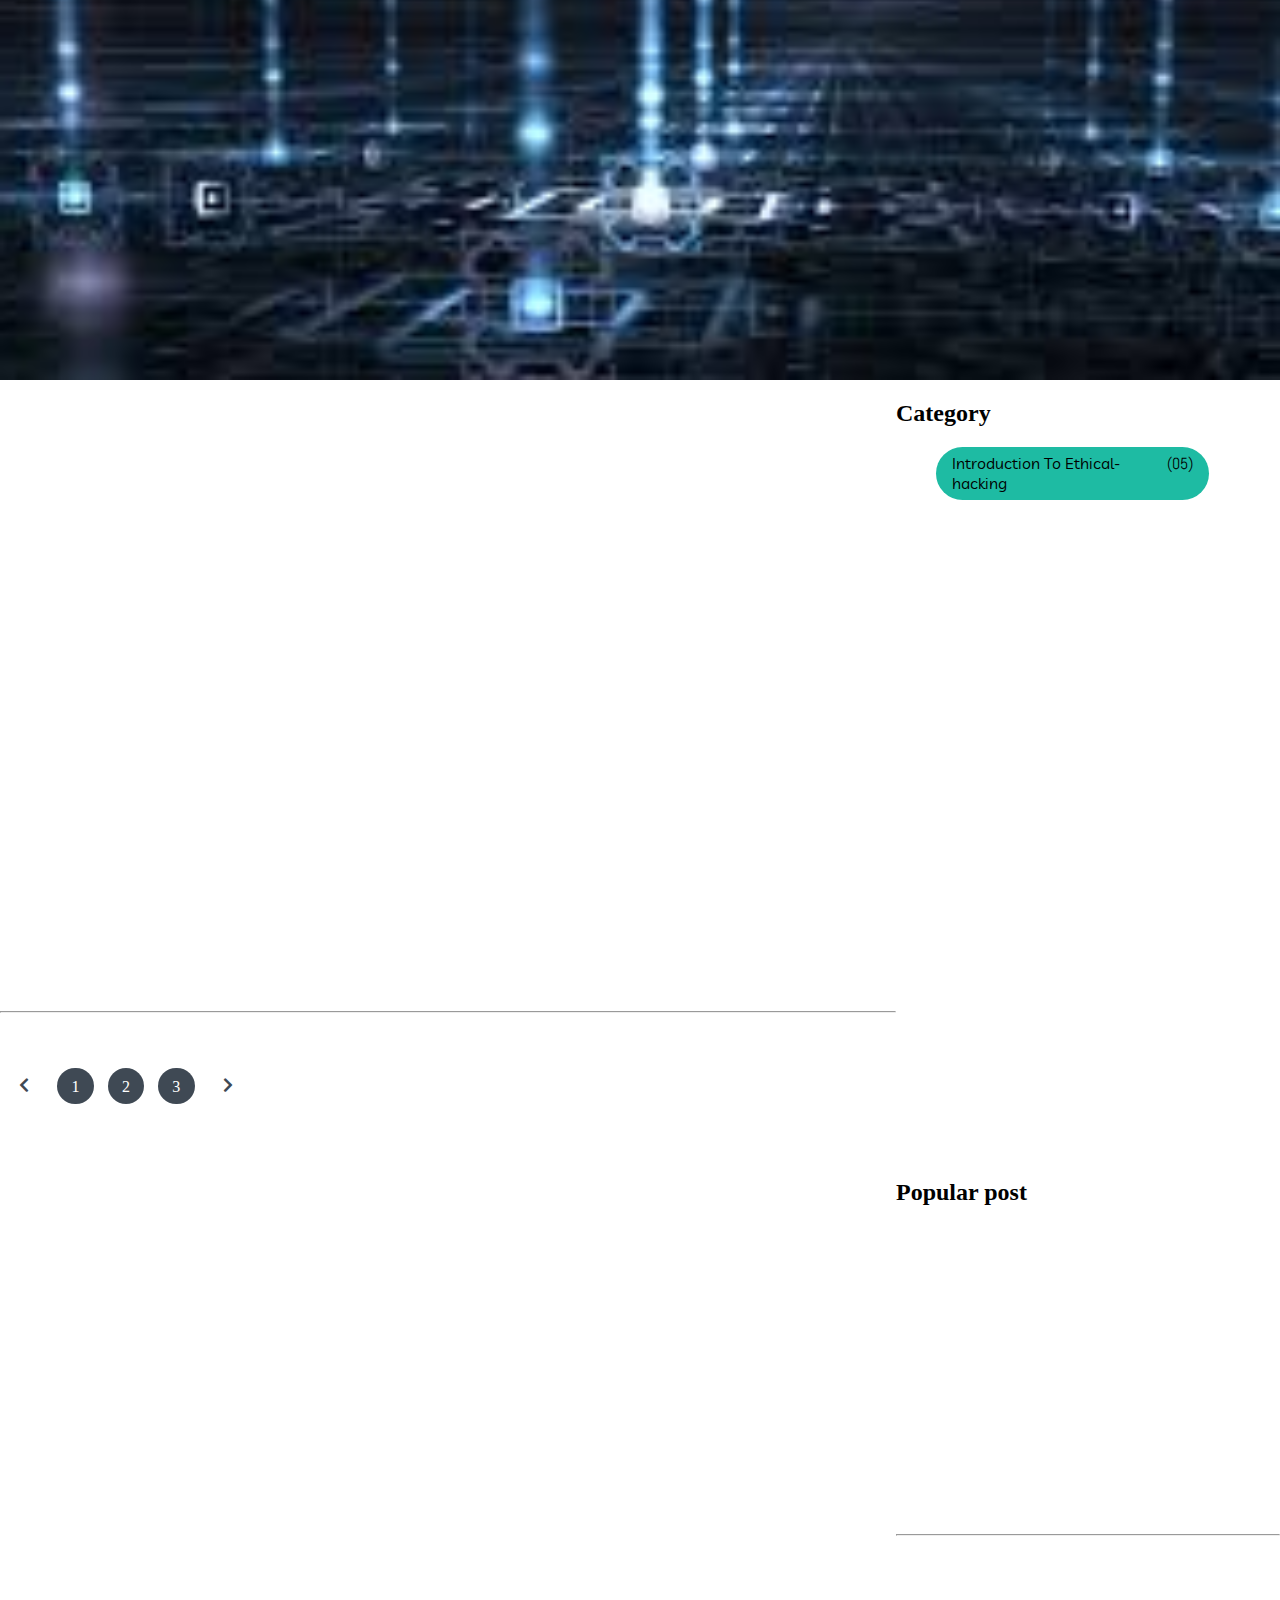
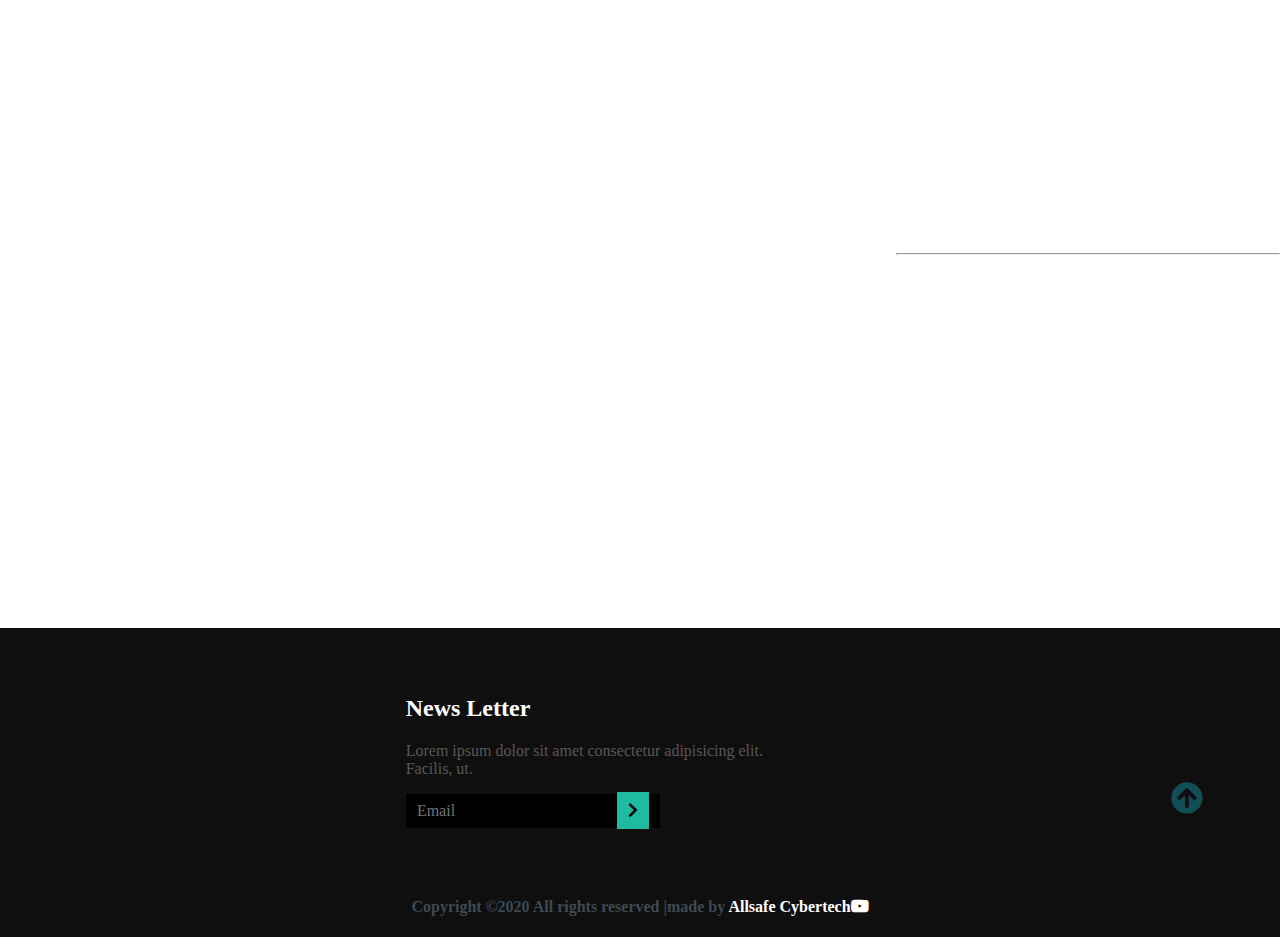
==== commit c7b109c2: "Update index.html" ====
--- a/index.html
+++ b/index.html
@@ -5,7 +5,7 @@
     <meta name="viewport" content="width=device-width, initial-scale=1.0">
     <meta http-equiv="X-UA-Compatible" content="ie=edge">
     <meta name="fo-verify" content="7abdba86-5159-439b-ab2d-9c68c20a47df">
-  	<title>Ethical-Penetration</title>
+  	<title>Allsafe-Cybertech</title>
    <!-- <script type="text/javascript">
     var adfly_id = 23402023;
     var adfly_advert = 'int';
@@ -83,7 +83,7 @@
 
 <section class="site-title">
   <div class="site-background" data-aos="fade-up" data-aos-delay="100">
-    <h1>TEHEXPLOIT</h1>
+    <h1>ALLSAFE CYBERTECH</h1>
     <h3>Ethical-hacking & Penetration-Testing</h3>
     <button class="btn" type="button" name="button">Explore</button>
   </div>
@@ -359,7 +359,7 @@
     <div class="rights flex-row">
       <h4 class="text-gray">
         Copyright ©2020 All rights reserved |made by 
-        <a href="www.youtube.com/tehexploitcyberlab" target="blank">Tehexploit Cyber Lab <i class="fab fa-youtube"></i></a> 
+        <a href="https://www.youtube.com/channel/UCJuYVS6YKlcHRz4DvdNzzJg" target="blank">Allsafe Cybertech<i class="fab fa-youtube"></i></a> 
       </h4>
     </div>
 <div class="move-up">
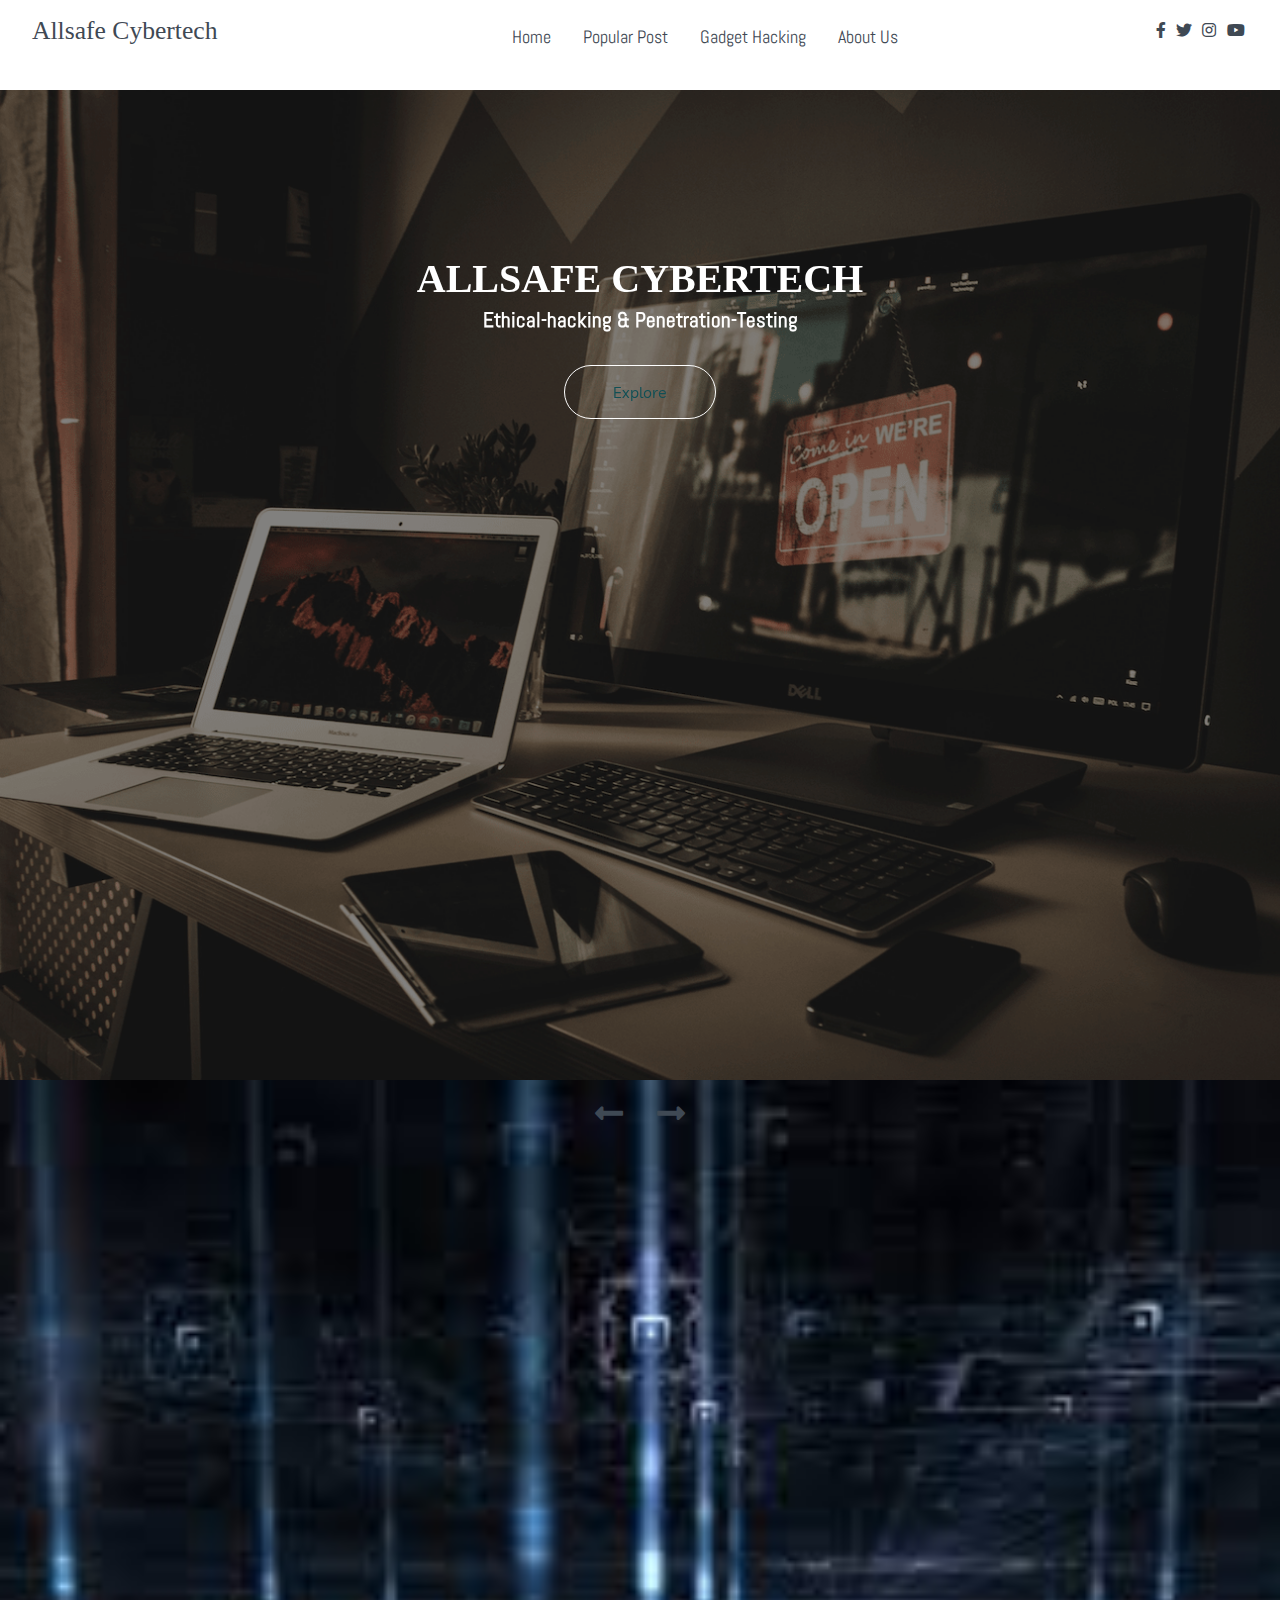
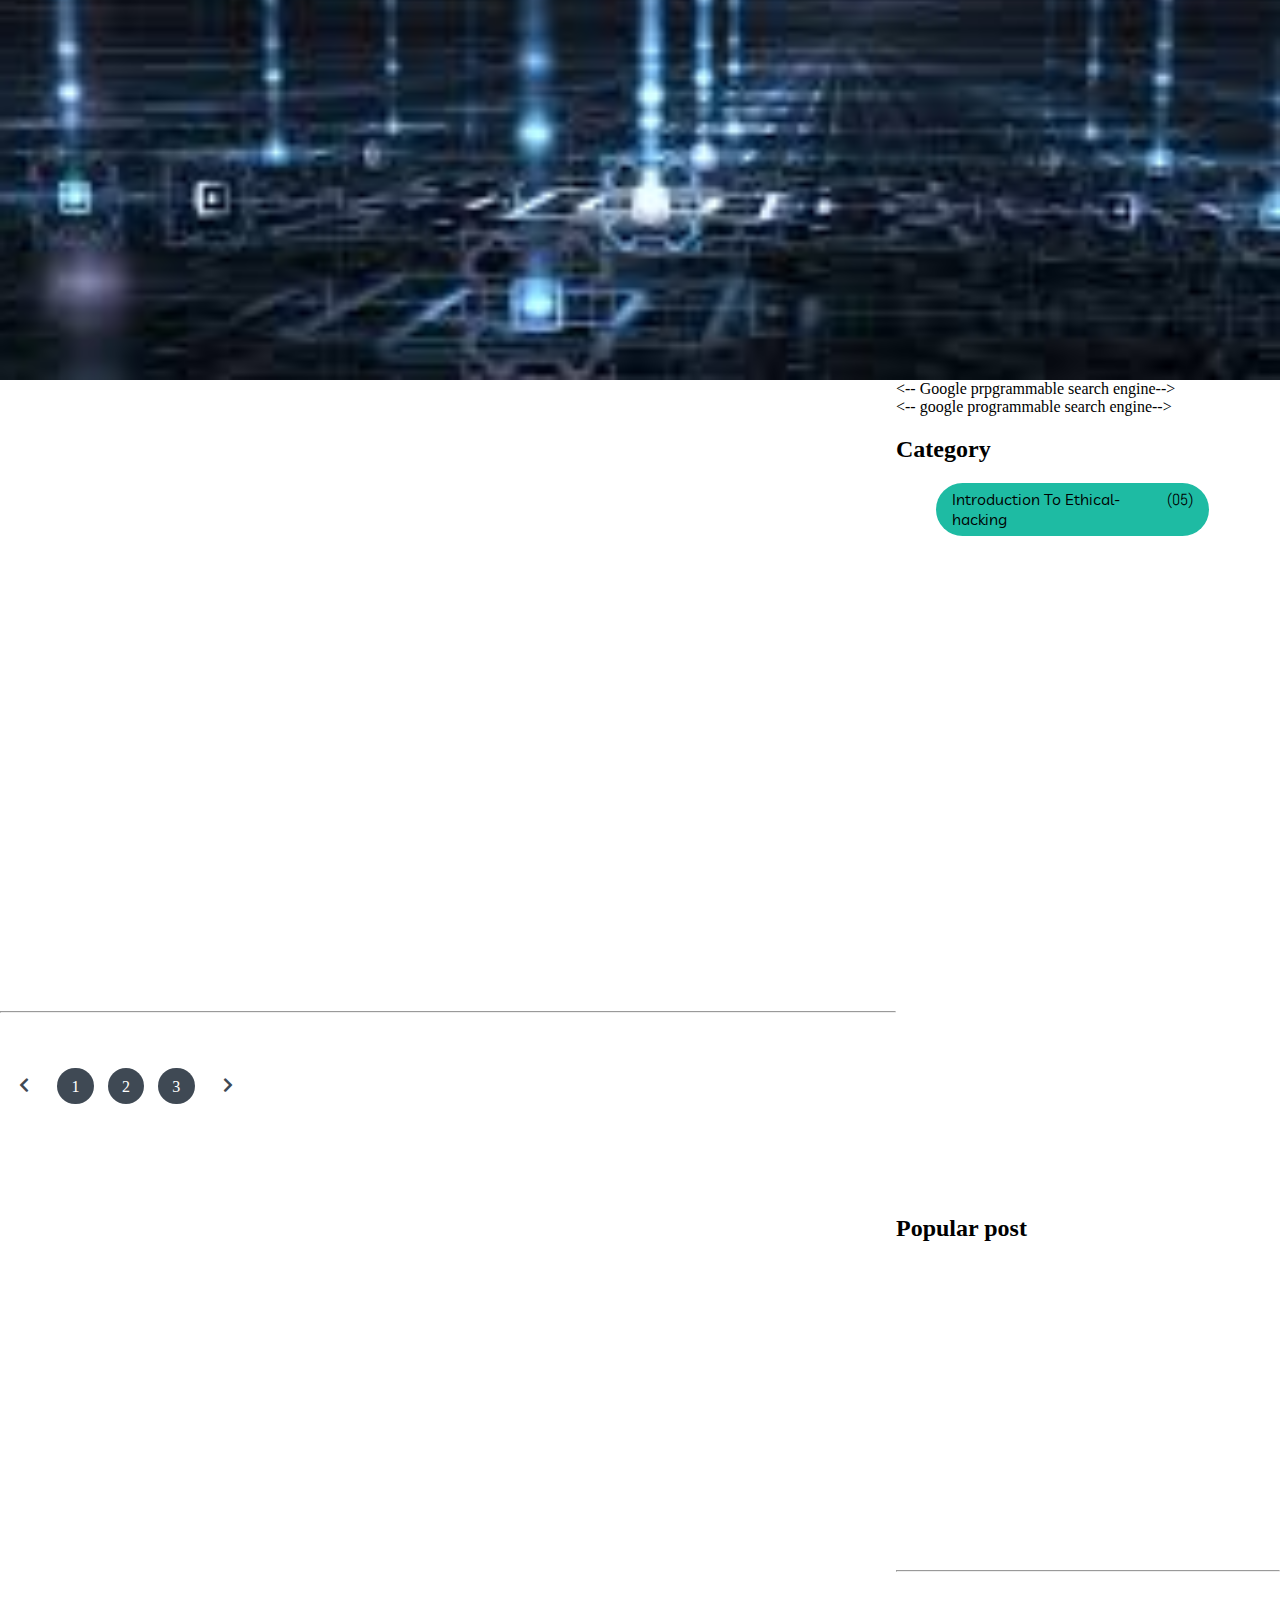
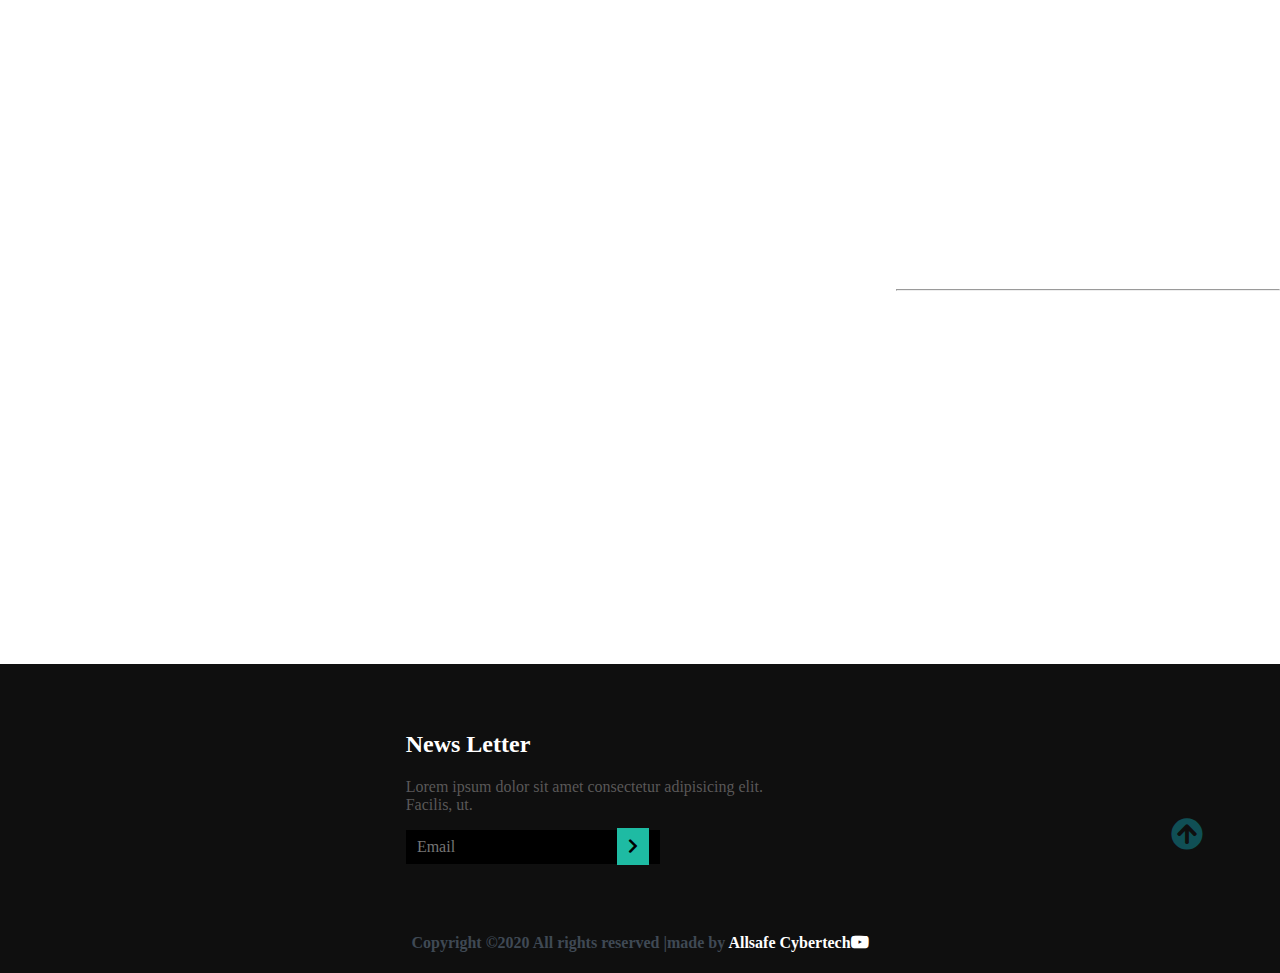
==== commit 156b148d: "Update index.html" ====
--- a/index.html
+++ b/index.html
@@ -203,6 +203,10 @@
       
       <aside class="sidebar">
        <div class="category">
+         <-- Google prpgrammable search engine-->
+         <script async src="https://cse.google.com/cse.js?cx=cb0fdf65c035f2727"></script>
+<div class="gcse-search"></div>
+           <-- google programmable search engine-->
          <h2>Category</h2>
          <ul class="category-list">
            <li class="list-items">
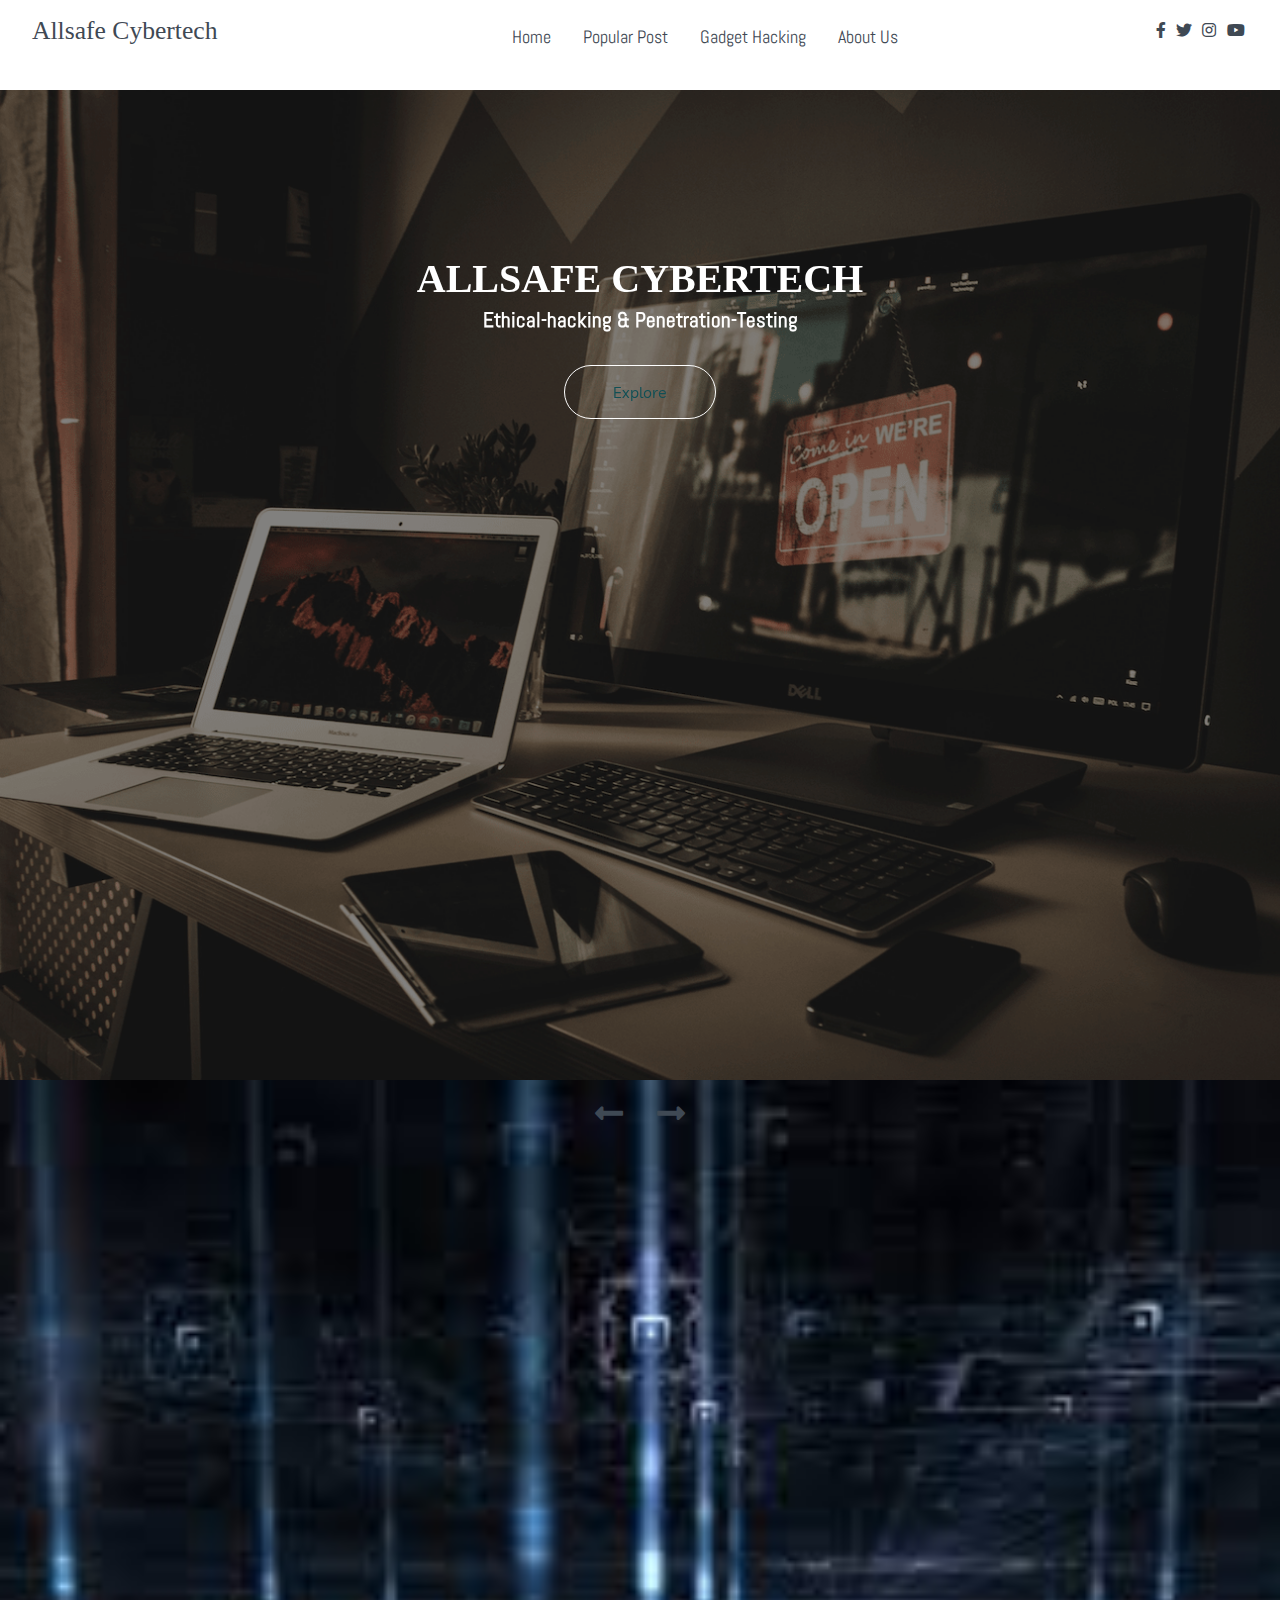
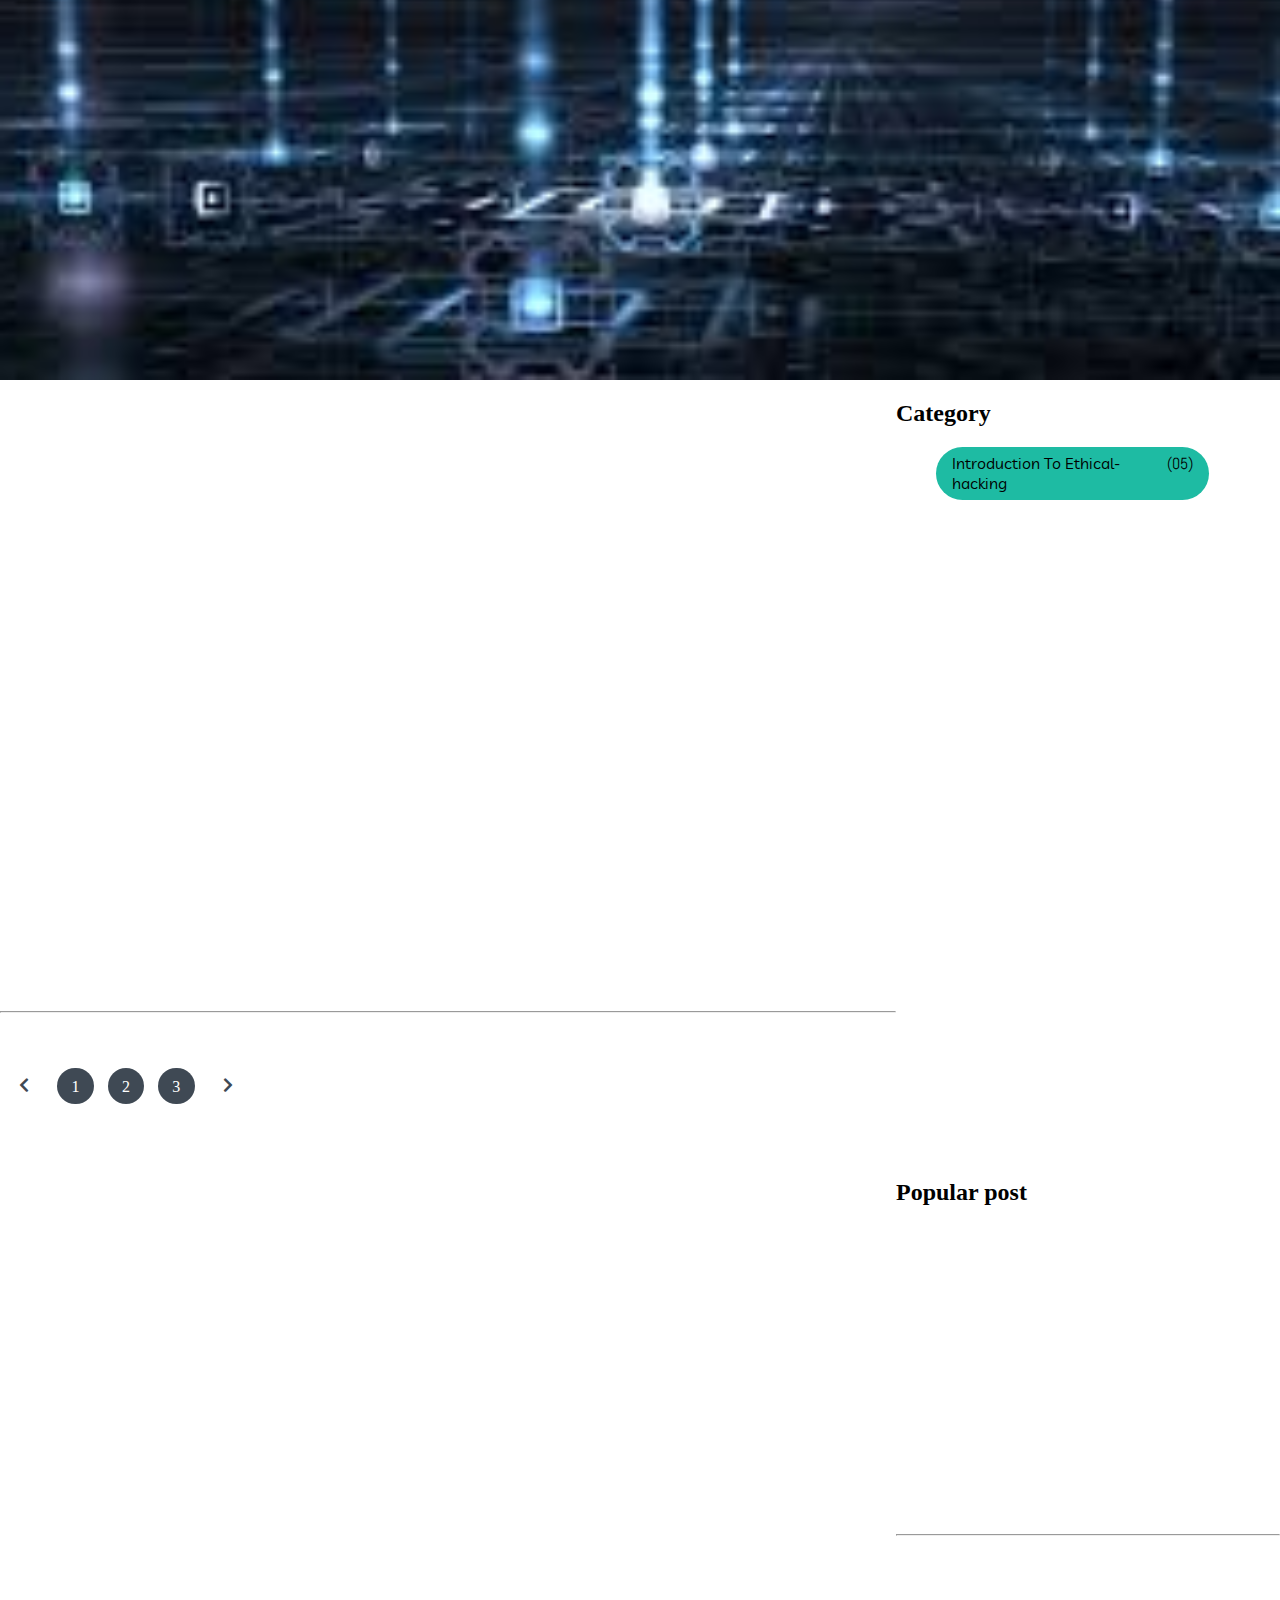
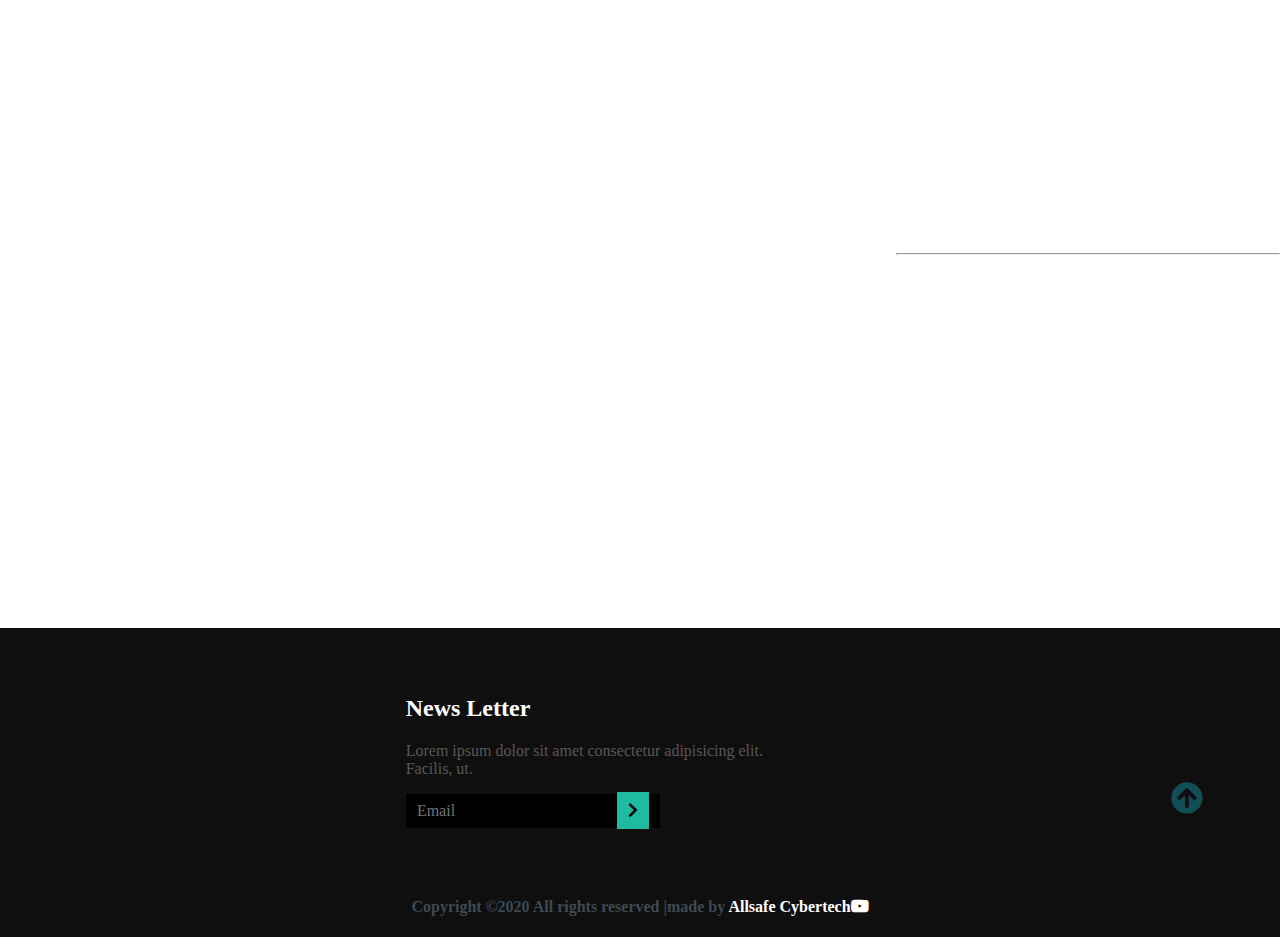
==== commit 4505fc21: "Update index.html" ====
--- a/index.html
+++ b/index.html
@@ -203,10 +203,10 @@
       
       <aside class="sidebar">
        <div class="category">
-         <-- Google prpgrammable search engine-->
+         <!------- Google prpgrammable search engine-------->
          <script async src="https://cse.google.com/cse.js?cx=cb0fdf65c035f2727"></script>
 <div class="gcse-search"></div>
-           <-- google programmable search engine-->
+           <!-- google programmable search engine-->
          <h2>Category</h2>
          <ul class="category-list">
            <li class="list-items">
